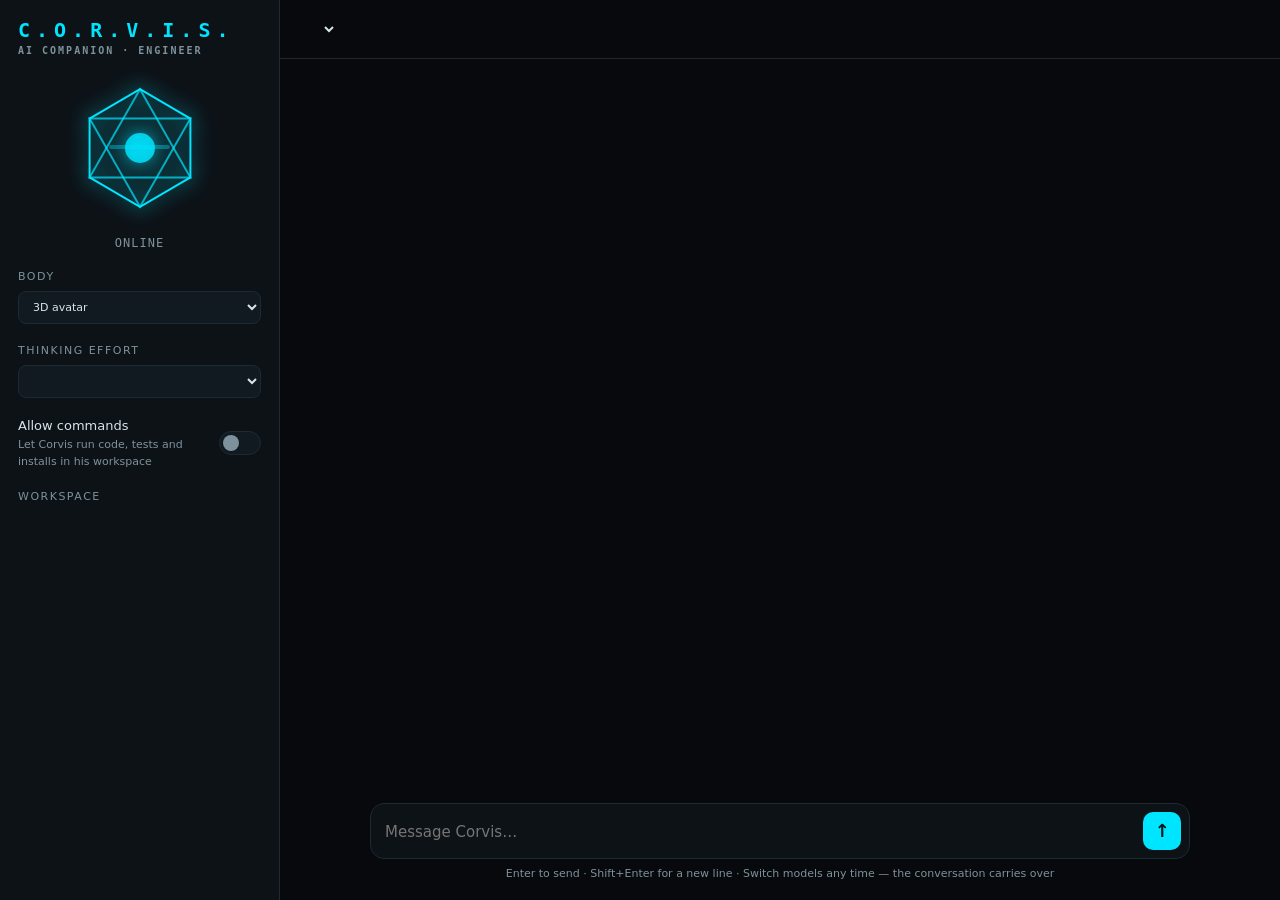
==== corvis/web/index.html @ 8d9aed53 "Make Corvis a coding engineer with switchable models and a web app - Workshop: read/write/edit files" ====
<!doctype html>
<html lang="en">
<head>
<meta charset="utf-8">
<meta name="viewport" content="width=device-width, initial-scale=1">
<title>Corvis</title>
<style>
:root {
  --bg: #07090c; --panel: #0d1217; --panel2: #121a21; --line: #1c2a34;
  --text: #d6e4ea; --dim: #7d929c; --cyan: #00e5ff; --cyan-dim: #00e5ff33; --gold: #c9a227; --red: #ff6b6b;
}
* { box-sizing: border-box; }
html, body { height: 100%; margin: 0; }
body { background: var(--bg); color: var(--text); font: 15px/1.55 system-ui, -apple-system, "Segoe UI", sans-serif; display: flex; }

/* Sidebar */
aside { width: 280px; flex-shrink: 0; background: var(--panel); border-right: 1px solid var(--line); padding: 20px 18px; display: flex; flex-direction: column; gap: 18px; overflow-y: auto; }
.brand { font: 600 20px/1 ui-monospace, Menlo, monospace; letter-spacing: 6px; color: var(--cyan); }
.brand small { display: block; margin-top: 6px; font-size: 10px; letter-spacing: 2px; color: var(--dim); }
.core { width: 140px; height: 140px; margin: 4px auto 0; position: relative; }
.core svg { width: 100%; height: 100%; animation: spin 10s linear infinite; filter: drop-shadow(0 0 10px var(--cyan)); }
.core.thinking svg { animation-duration: 1.6s; }
.core .visor { position: absolute; left: 28%; right: 28%; top: 48%; height: 4px; border-radius: 4px; background: var(--cyan); opacity: .35; transition: opacity .3s; }
.core.thinking .visor { opacity: 1; animation: pulse .8s ease-in-out infinite; }
@keyframes spin { to { transform: rotate(360deg); } }
@keyframes pulse { 50% { opacity: .3; } }
.status { text-align: center; font: 12px ui-monospace, Menlo, monospace; color: var(--dim); letter-spacing: 1px; }
label.field { display: flex; flex-direction: column; gap: 6px; font-size: 11px; letter-spacing: 1.5px; color: var(--dim); text-transform: uppercase; }
select, textarea, button { font: inherit; color: var(--text); }
select { background: var(--panel2); border: 1px solid var(--line); border-radius: 8px; padding: 8px 10px; text-transform: none; letter-spacing: 0; }
.toggle { display: flex; align-items: center; justify-content: space-between; gap: 10px; font-size: 13px; color: var(--text); }
.toggle small { display: block; color: var(--dim); font-size: 11px; }
.switch { position: relative; width: 42px; height: 24px; flex-shrink: 0; }
.switch input { opacity: 0; width: 0; height: 0; }
.switch span { position: absolute; inset: 0; background: var(--panel2); border: 1px solid var(--line); border-radius: 24px; cursor: pointer; transition: .2s; }
.switch span::before { content: ""; position: absolute; width: 16px; height: 16px; left: 3px; top: 3px; background: var(--dim); border-radius: 50%; transition: .2s; }
.switch input:checked + span { background: var(--cyan-dim); border-color: var(--cyan); }
.switch input:checked + span::before { transform: translateX(18px); background: var(--cyan); }
.ws { font: 11px ui-monospace, Menlo, monospace; color: var(--dim); word-break: break-all; text-transform: none; letter-spacing: 0; }

/* Main */
main { flex: 1; display: flex; flex-direction: column; min-width: 0; }
header { display: flex; align-items: center; gap: 12px; padding: 12px 20px; border-bottom: 1px solid var(--line); }
#model { font-weight: 600; font-size: 15px; border-color: transparent; background: transparent; padding: 6px 8px; cursor: pointer; }
#model:hover, #model:focus { background: var(--panel2); border-color: var(--line); }
#modelDesc { color: var(--dim); font-size: 13px; overflow: hidden; text-overflow: ellipsis; white-space: nowrap; }
#menu { display: none; background: none; border: 0; color: var(--text); font-size: 22px; cursor: pointer; }

#log { flex: 1; overflow-y: auto; padding: 24px 20px; }
.inner { max-width: 820px; margin: 0 auto; display: flex; flex-direction: column; gap: 18px; }
.msg { display: flex; gap: 12px; }
.msg .who { width: 30px; height: 30px; flex-shrink: 0; border-radius: 8px; display: grid; place-items: center; font: 600 12px ui-monospace, monospace; }
.msg.user .who { background: var(--panel2); color: var(--dim); }
.msg.corvis .who { background: var(--cyan-dim); color: var(--cyan); }
.msg .body { min-width: 0; flex: 1; }
.msg.user .body { background: var(--panel2); padding: 10px 14px; border-radius: 12px; white-space: pre-wrap; }
.msg .meta { font-size: 11px; color: var(--dim); margin-bottom: 4px; }
.msg.error .body { color: var(--red); }
.events { font: 12px ui-monospace, Menlo, monospace; color: var(--dim); border-left: 2px solid var(--cyan-dim); padding: 2px 0 2px 10px; margin-bottom: 8px; }
.events div::before { content: "▸ "; color: var(--cyan); }
.body p { margin: 0 0 10px; }
.body h1, .body h2, .body h3 { font-size: 16px; margin: 14px 0 6px; }
.body code { font: 13px ui-monospace, Menlo, monospace; background: var(--panel2); padding: 1px 5px; border-radius: 4px; }
.codeblock { position: relative; margin: 8px 0 12px; }
.codeblock pre { background: #050709; border: 1px solid var(--line); border-radius: 10px; padding: 14px; overflow-x: auto; margin: 0; }
.codeblock pre code { background: none; padding: 0; }
.codeblock .lang { position: absolute; top: 6px; right: 60px; font-size: 11px; color: var(--dim); }
.codeblock button { position: absolute; top: 4px; right: 6px; background: var(--panel2); border: 1px solid var(--line); border-radius: 6px; font-size: 11px; padding: 2px 8px; cursor: pointer; }
.welcome { text-align: center; color: var(--dim); margin-top: 12vh; }
.welcome h2 { color: var(--text); font-weight: 500; }
.chips { display: flex; flex-wrap: wrap; gap: 8px; justify-content: center; margin-top: 18px; }
.chips button { background: var(--panel); border: 1px solid var(--line); border-radius: 18px; padding: 8px 14px; cursor: pointer; font-size: 13px; }
.chips button:hover { border-color: var(--cyan); }

form { padding: 12px 20px 18px; }
.composer { max-width: 820px; margin: 0 auto; display: flex; gap: 10px; align-items: flex-end; background: var(--panel); border: 1px solid var(--line); border-radius: 14px; padding: 8px 8px 8px 14px; }
.composer:focus-within { border-color: var(--cyan); }
textarea { flex: 1; background: none; border: 0; outline: none; resize: none; max-height: 220px; padding: 6px 0; }
#send { background: var(--cyan); color: #00151a; border: 0; border-radius: 10px; width: 38px; height: 38px; font-size: 18px; font-weight: 700; cursor: pointer; }
#send:disabled { opacity: .4; cursor: default; }
.hint { max-width: 820px; margin: 6px auto 0; font-size: 11px; color: var(--dim); text-align: center; }

@media (max-width: 760px) {
  aside { position: fixed; inset: 0 auto 0 0; z-index: 10; transform: translateX(-100%); transition: transform .2s; }
  aside.open { transform: none; box-shadow: 0 0 40px #000; }
  #menu { display: block; }
  header, #log, form { padding-left: 16px; padding-right: 16px; }
}
</style>
</head>
<body>
<aside id="side">
  <div class="brand">C.O.R.V.I.S.<small>AI COMPANION · ENGINEER</small></div>
  <div class="core" id="core">
    <svg viewBox="-50 -50 100 100" fill="none" stroke="#00e5ff" stroke-width="1.4">
      <polygon points="0,-42 36,-21 36,21 0,42 -36,21 -36,-21"/>
      <polygon points="0,-42 36,21 -36,21" opacity=".7"/>
      <polygon points="0,42 -36,-21 36,-21" opacity=".7"/>
      <circle r="10" fill="#00e5ff" opacity=".85"/>
    </svg>
    <div class="visor"></div>
  </div>
  <div class="status" id="status">ONLINE</div>
  <label class="field">Body
    <select id="bodySel">
      <option value="avatar">3D avatar</option>
      <option value="console">Voice only</option>
      <option value="robot">Robot (simulated)</option>
    </select>
  </label>
  <label class="field">Thinking effort
    <select id="effort"></select>
  </label>
  <div class="toggle">
    <div>Allow commands<small>Let Corvis run code, tests and installs in his workspace</small></div>
    <label class="switch"><input type="checkbox" id="allow"><span></span></label>
  </div>
  <label class="field">Workspace<div class="ws" id="ws"></div></label>
</aside>

<main>
  <header>
    <button id="menu" aria-label="Menu">☰</button>
    <select id="model" aria-label="Model"></select>
    <span id="modelDesc"></span>
  </header>
  <div id="log"><div class="inner" id="inner"></div></div>
  <form id="form">
    <div class="composer">
      <textarea id="input" rows="1" placeholder="Message Corvis…"></textarea>
      <button id="send" type="submit" aria-label="Send">↑</button>
    </div>
    <div class="hint">Enter to send · Shift+Enter for a new line · Switch models any time — the conversation carries over</div>
  </form>
</main>

<script>
const $ = (id) => document.getElementById(id);
let state = null, busy = false;

async function api(path, body) {
  const res = await fetch(path, body ? { method: "POST", headers: { "Content-Type": "application/json" }, body: JSON.stringify(body) } : {});
  return res.json();
}

function esc(s) { return s.replace(/[&<>"]/g, (c) => ({ "&": "&amp;", "<": "&lt;", ">": "&gt;", '"': "&quot;" }[c])); }

function inline(s) {
  return esc(s).replace(/`([^`]+)`/g, "<code>$1</code>").replace(/\*\*([^*]+)\*\*/g, "<strong>$1</strong>");
}

function render(md) {
  const out = [];
  const parts = md.split(/```/);
  parts.forEach((part, i) => {
    if (i % 2 === 1) {
      const nl = part.indexOf("\n");
      const lang = nl > -1 ? part.slice(0, nl).trim() : "";
      const code = nl > -1 ? part.slice(nl + 1) : part;
      out.push(`<div class="codeblock"><span class="lang">${esc(lang)}</span><button type="button" onclick="copyCode(this)">Copy</button><pre><code>${esc(code.replace(/\n$/, ""))}</code></pre></div>`);
      return;
    }
    part.split(/\n{2,}/).forEach((para) => {
      if (!para.trim()) return;
      const h = para.match(/^(#{1,3})\s+(.*)$/);
      if (h) out.push(`<h3>${inline(h[2])}</h3>`);
      else out.push(`<p>${para.split("\n").map(inline).join("<br>")}</p>`);
    });
  });
  return out.join("");
}

window.copyCode = (btn) => {
  navigator.clipboard.writeText(btn.parentElement.querySelector("code").textContent);
  btn.textContent = "Copied"; setTimeout(() => (btn.textContent = "Copy"), 1200);
};

function add(role, text, { events = [], meta = "" } = {}) {
  $("inner").querySelector(".welcome")?.remove();
  const el = document.createElement("div");
  el.className = `msg ${role}`;
  const who = role === "user" ? "YOU" : "C";
  let html = meta ? `<div class="meta">${esc(meta)}</div>` : "";
  if (events.length) html += `<div class="events">${events.map((e) => `<div>${esc(e)}</div>`).join("")}</div>`;
  html += role === "user" ? esc(text) : render(text);
  el.innerHTML = `<div class="who">${who}</div><div class="body">${html}</div>`;
  $("inner").appendChild(el);
  $("log").scrollTop = $("log").scrollHeight;
  return el;
}

function welcome() {
  $("inner").innerHTML = `<div class="welcome"><h2>Good to see you. What are we building?</h2>
    <div>Corvis can plan, write, run and debug code in his workspace — in any language.</div>
    <div class="chips">
      <button type="button">Build me a to-do web app with a login</button>
      <button type="button">Make a 2D platformer in Python</button>
      <button type="button">Write an Arduino sketch for a line-following robot</button>
      <button type="button">Build yourself in 3D</button>
    </div></div>`;
  $("inner").querySelectorAll(".chips button").forEach((b) => b.onclick = () => { $("input").value = b.textContent; send(); });
}

function applyState(s) {
  state = s;
  $("model").innerHTML = "";
  for (const provider of ["anthropic", "openai"]) {
    const group = document.createElement("optgroup");
    group.label = provider === "anthropic" ? "Claude" : "ChatGPT";
    s.models.filter((m) => m.provider === provider).forEach((m) => group.appendChild(new Option(m.label, m.id)));
    if (group.children.length) $("model").appendChild(group);
  }
  $("model").value = s.model;
  $("modelDesc").textContent = s.models.find((m) => m.id === s.model)?.description || "";
  $("effort").innerHTML = s.efforts.map((e) => `<option>${e}</option>`).join("");
  $("effort").value = s.effort;
  $("bodySel").value = s.body;
  $("allow").checked = s.allow_commands;
  $("ws").textContent = s.workspace;
}

async function settings(change) { applyState(await api("/api/settings", change)); }

$("model").onchange = (e) => settings({ model: e.target.value });
$("effort").onchange = (e) => settings({ effort: e.target.value });
$("bodySel").onchange = (e) => settings({ body: e.target.value });
$("allow").onchange = (e) => settings({ allow_commands: e.target.checked });
$("menu").onclick = () => $("side").classList.toggle("open");

function setBusy(on) {
  busy = on;
  $("send").disabled = on;
  $("core").classList.toggle("thinking", on);
  $("status").textContent = on ? "THINKING…" : "ONLINE";
}

async function send() {
  const text = $("input").value.trim();
  if (!text || busy) return;
  $("input").value = ""; $("input").style.height = "auto";
  add("user", text);
  setBusy(true);
  try {
    const r = await api("/api/chat", { message: text });
    if (r.error) add("error corvis", r.error, { events: r.events });
    else add("corvis", r.reply, { events: r.events, meta: r.model });
  } catch (e) {
    add("error corvis", "Lost connection to the Corvis server.");
  }
  setBusy(false);
}

$("form").onsubmit = (e) => { e.preventDefault(); send(); };
$("input").addEventListener("keydown", (e) => { if (e.key === "Enter" && !e.shiftKey) { e.preventDefault(); send(); } });
$("input").addEventListener("input", (e) => { e.target.style.height = "auto"; e.target.style.height = e.target.scrollHeight + "px"; });

(async () => {
  const s = await api("/api/state");
  applyState(s);
  if (!s.transcript.length) welcome();
  else s.transcript.forEach((t) => add(t.role === "user" ? "user" : "corvis", t.text));
})();
</script>
</body>
</html>
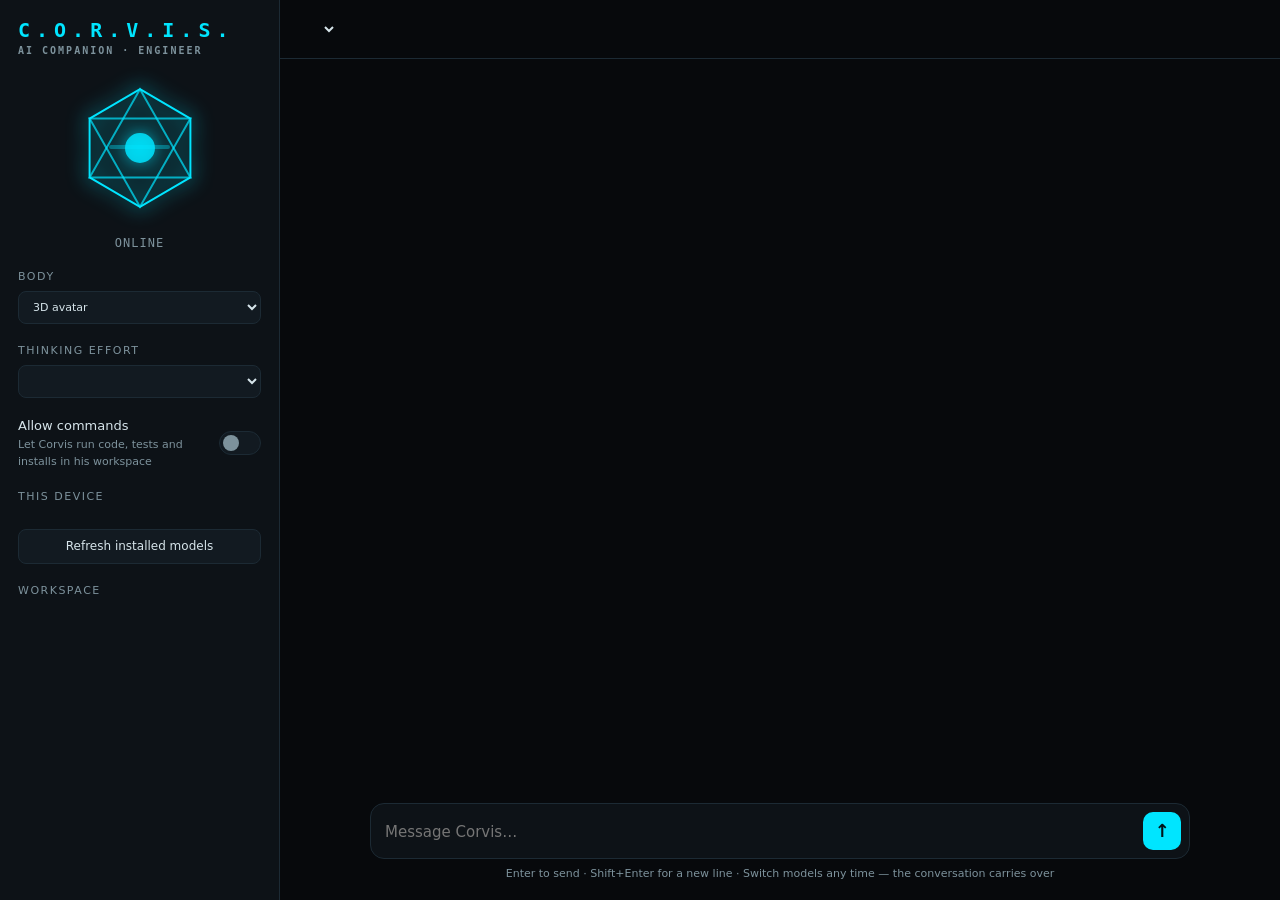
==== commit 4bedb567: "Run Corvis on the user's own device by default - Detect device RAM/CPU/GPU and recommend a local mod" ====
--- a/corvis/web/index.html
+++ b/corvis/web/index.html
@@ -36,7 +36,9 @@
 .switch span::before { content: ""; position: absolute; width: 16px; height: 16px; left: 3px; top: 3px; background: var(--dim); border-radius: 50%; transition: .2s; }
 .switch input:checked + span { background: var(--cyan-dim); border-color: var(--cyan); }
 .switch input:checked + span::before { transform: translateX(18px); background: var(--cyan); }
-.ws { font: 11px ui-monospace, Menlo, monospace; color: var(--dim); word-break: break-all; text-transform: none; letter-spacing: 0; }
+.refresh { background: var(--panel2); border: 1px solid var(--line); border-radius: 8px; padding: 7px; font-size: 12px; cursor: pointer; }
+.refresh:hover { border-color: var(--cyan); }
+.ws { font: 11px ui-monospace, Menlo, monospace; color: var(--dim); word-break: break-all; white-space: pre-line; text-transform: none; letter-spacing: 0; }
 
 /* Main */
 main { flex: 1; display: flex; flex-direction: column; min-width: 0; }
@@ -115,6 +117,8 @@
     <div>Allow commands<small>Let Corvis run code, tests and installs in his workspace</small></div>
     <label class="switch"><input type="checkbox" id="allow"><span></span></label>
   </div>
+  <label class="field">This device<div class="ws" id="device"></div></label>
+  <button type="button" class="refresh" id="refresh">Refresh installed models</button>
   <label class="field">Workspace<div class="ws" id="ws"></div></label>
 </aside>
 
@@ -204,10 +208,10 @@
 function applyState(s) {
   state = s;
   $("model").innerHTML = "";
-  for (const provider of ["anthropic", "openai"]) {
+  for (const name of ["This device", "Cloud"]) {
     const group = document.createElement("optgroup");
-    group.label = provider === "anthropic" ? "Claude" : "ChatGPT";
-    s.models.filter((m) => m.provider === provider).forEach((m) => group.appendChild(new Option(m.label, m.id)));
+    group.label = name === "Cloud" ? "Cloud (needs API key)" : name;
+    s.models.filter((m) => m.group === name).forEach((m) => group.appendChild(new Option(m.label, m.id)));
     if (group.children.length) $("model").appendChild(group);
   }
   $("model").value = s.model;
@@ -217,6 +221,10 @@
   $("bodySel").value = s.body;
   $("allow").checked = s.allow_commands;
   $("ws").textContent = s.workspace;
+  const local = s.models.some((m) => m.group === "This device");
+  $("device").textContent = `${s.device.summary}\n` + (local
+    ? `Best fit: ${s.device.recommended_model}`
+    : `No local models yet. Install Ollama, then: ollama pull ${s.device.recommended_model}`);
 }
 
 async function settings(change) { applyState(await api("/api/settings", change)); }
@@ -225,6 +233,7 @@
 $("effort").onchange = (e) => settings({ effort: e.target.value });
 $("bodySel").onchange = (e) => settings({ body: e.target.value });
 $("allow").onchange = (e) => settings({ allow_commands: e.target.checked });
+$("refresh").onclick = () => settings({ refresh_models: true });
 $("menu").onclick = () => $("side").classList.toggle("open");
 
 function setBusy(on) {
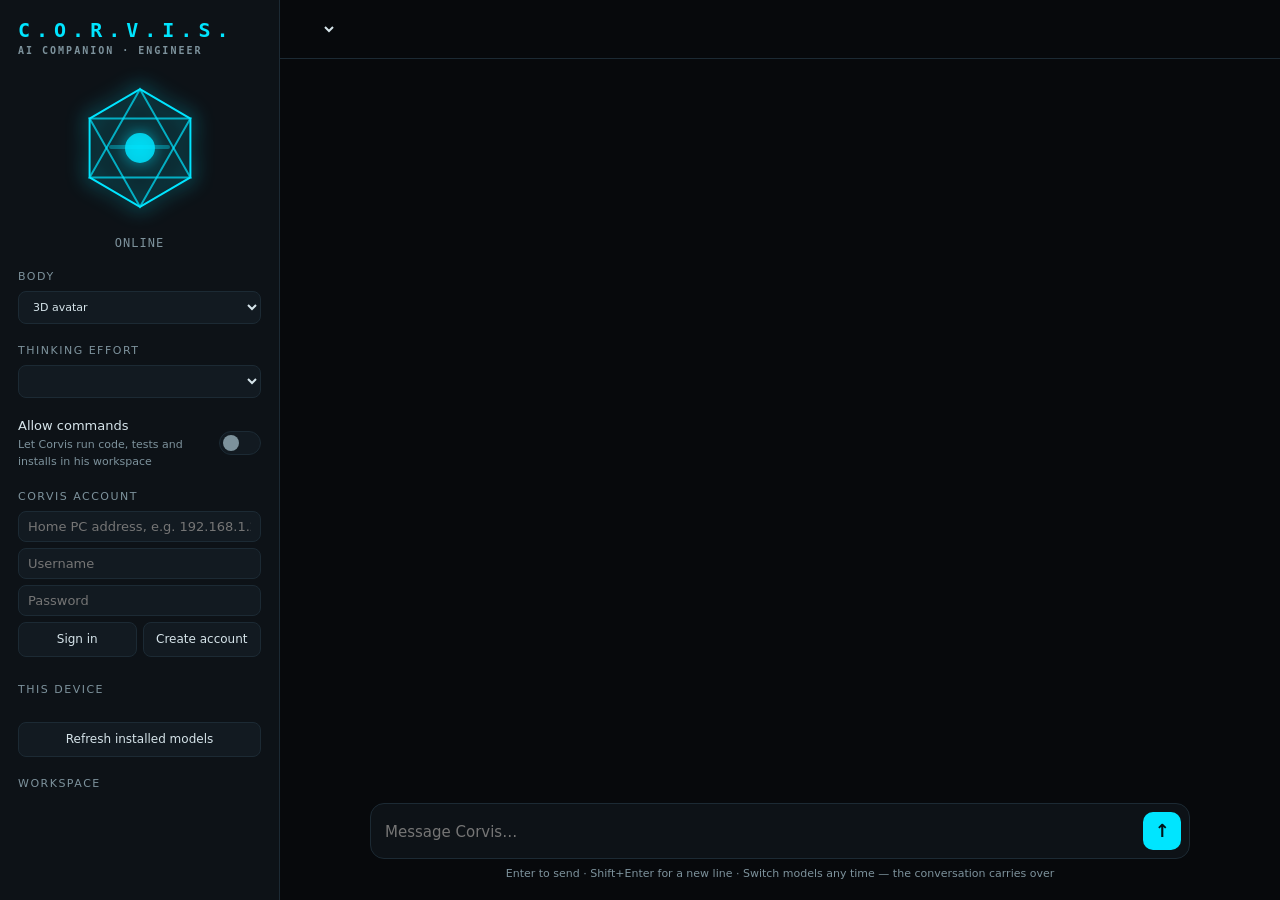
==== commit 97966652: "Add Corvis accounts: home PC brain, offline fallback, cross-device sync - Corvis Hub (python -m corv" ====
--- a/corvis/web/index.html
+++ b/corvis/web/index.html
@@ -36,6 +36,14 @@
 .switch span::before { content: ""; position: absolute; width: 16px; height: 16px; left: 3px; top: 3px; background: var(--dim); border-radius: 50%; transition: .2s; }
 .switch input:checked + span { background: var(--cyan-dim); border-color: var(--cyan); }
 .switch input:checked + span::before { transform: translateX(18px); background: var(--cyan); }
+.acct { display: flex; flex-direction: column; gap: 6px; font-size: 11px; letter-spacing: 1.5px; color: var(--dim); text-transform: uppercase; }
+.acct #acctOut, .acct #acctIn { display: flex; flex-direction: column; gap: 6px; }
+.acct [hidden] { display: none !important; }
+.acct input { font: 13px system-ui, sans-serif; color: var(--text); background: var(--panel2); border: 1px solid var(--line); border-radius: 8px; padding: 7px 9px; text-transform: none; letter-spacing: 0; }
+.acct input:focus { outline: none; border-color: var(--cyan); }
+.row2 { display: flex; gap: 6px; } .row2 button { flex: 1; text-transform: none; letter-spacing: 0; }
+.ws.err { color: var(--red); }
+.online { color: #3ddc97; } .offline { color: var(--gold); }
 .refresh { background: var(--panel2); border: 1px solid var(--line); border-radius: 8px; padding: 7px; font-size: 12px; cursor: pointer; }
 .refresh:hover { border-color: var(--cyan); }
 .ws { font: 11px ui-monospace, Menlo, monospace; color: var(--dim); word-break: break-all; white-space: pre-line; text-transform: none; letter-spacing: 0; }
@@ -117,6 +125,21 @@
     <div>Allow commands<small>Let Corvis run code, tests and installs in his workspace</small></div>
     <label class="switch"><input type="checkbox" id="allow"><span></span></label>
   </div>
+  <div class="field acct">Corvis account
+    <div id="acctOut">
+      <input id="hubUrl" placeholder="Home PC address, e.g. 192.168.1.20:8810" autocomplete="url">
+      <input id="user" placeholder="Username" autocomplete="username">
+      <input id="pass" type="password" placeholder="Password" autocomplete="current-password">
+      <div class="row2"><button type="button" class="refresh" id="signIn">Sign in</button>
+        <button type="button" class="refresh" id="register">Create account</button></div>
+    </div>
+    <div id="acctIn" hidden>
+      <div class="ws" id="acctStatus"></div>
+      <div class="row2"><button type="button" class="refresh" id="syncNow">Sync now</button>
+        <button type="button" class="refresh" id="signOut">Sign out</button></div>
+    </div>
+    <div class="ws err" id="acctErr"></div>
+  </div>
   <label class="field">This device<div class="ws" id="device"></div></label>
   <button type="button" class="refresh" id="refresh">Refresh installed models</button>
   <label class="field">Workspace<div class="ws" id="ws"></div></label>
@@ -208,14 +231,23 @@
 function applyState(s) {
   state = s;
   $("model").innerHTML = "";
-  for (const name of ["This device", "Cloud"]) {
+  for (const name of ["Auto", "Home PC", "This device", "Cloud"]) {
     const group = document.createElement("optgroup");
     group.label = name === "Cloud" ? "Cloud (needs API key)" : name;
     s.models.filter((m) => m.group === name).forEach((m) => group.appendChild(new Option(m.label, m.id)));
     if (group.children.length) $("model").appendChild(group);
   }
   $("model").value = s.model;
-  $("modelDesc").textContent = s.models.find((m) => m.id === s.model)?.description || "";
+  const picked = s.models.find((m) => m.id === s.model);
+  $("modelDesc").textContent = s.model === "auto" && s.active_model
+    ? `Now thinking on ${s.active_model}` : picked?.description || "";
+  const a = s.account;
+  $("acctOut").hidden = a.signed_in; $("acctIn").hidden = !a.signed_in;
+  if (a.signed_in) {
+    const ago = a.last_sync ? `synced ${Math.max(0, Math.round(Date.now() / 1000 - a.last_sync))}s ago` : "not synced yet";
+    $("acctStatus").innerHTML = `${esc(a.username)} · <span class="${a.hub_online ? "online" : "offline"}">home PC ${a.hub_online ? "online" : "offline"}</span>\n${ago}`;
+  }
+  $("acctErr").textContent = s.error || "";
   $("effort").innerHTML = s.efforts.map((e) => `<option>${e}</option>`).join("");
   $("effort").value = s.effort;
   $("bodySel").value = s.body;
@@ -233,6 +265,15 @@
 $("effort").onchange = (e) => settings({ effort: e.target.value });
 $("bodySel").onchange = (e) => settings({ body: e.target.value });
 $("allow").onchange = (e) => settings({ allow_commands: e.target.checked });
+async function auth(action) {
+  const r = await api("/api/auth", { action, hub_url: $("hubUrl").value, username: $("user").value, password: $("pass").value });
+  if (!r.error) $("pass").value = "";
+  applyState(r);
+}
+$("signIn").onclick = () => auth("login");
+$("register").onclick = () => auth("register");
+$("signOut").onclick = () => auth("logout");
+$("syncNow").onclick = () => settings({ sync: true });
 $("refresh").onclick = () => settings({ refresh_models: true });
 $("menu").onclick = () => $("side").classList.toggle("open");
 
@@ -253,6 +294,7 @@
     const r = await api("/api/chat", { message: text });
     if (r.error) add("error corvis", r.error, { events: r.events });
     else add("corvis", r.reply, { events: r.events, meta: r.model });
+    applyState(await api("/api/state"));
   } catch (e) {
     add("error corvis", "Lost connection to the Corvis server.");
   }
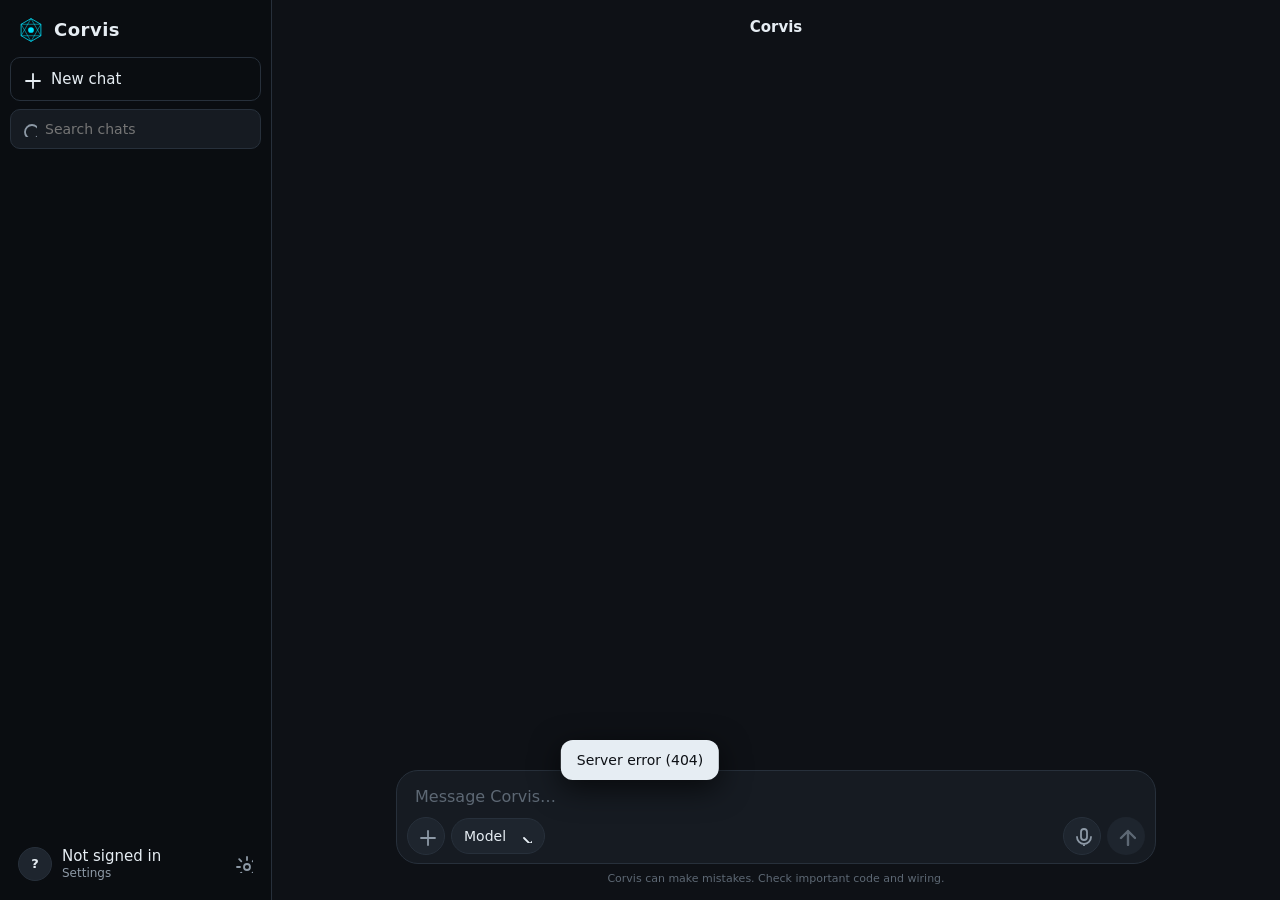
==== commit 0ef6b864: "Rebuild the web app like the Claude app: chat history, attachments, mic, model picker - Sidebar with" ====
--- a/corvis/web/index.html
+++ b/corvis/web/index.html
@@ -2,314 +2,695 @@
 <html lang="en">
 <head>
 <meta charset="utf-8">
-<meta name="viewport" content="width=device-width, initial-scale=1">
+<meta name="viewport" content="width=device-width, initial-scale=1, viewport-fit=cover">
+<meta name="theme-color" content="#0b0e13">
 <title>Corvis</title>
 <style>
 :root {
-  --bg: #07090c; --panel: #0d1217; --panel2: #121a21; --line: #1c2a34;
-  --text: #d6e4ea; --dim: #7d929c; --cyan: #00e5ff; --cyan-dim: #00e5ff33; --gold: #c9a227; --red: #ff6b6b;
+  --bg: #0e1116; --side: #0a0d11; --panel: #161b22; --panel2: #1e252e; --hover: #232b35; --line: #27303b;
+  --text: #e6edf3; --dim: #8d99a6; --faint: #5d6874; --accent: #00e5ff; --accent-ink: #00161b;
+  --ok: #3ddc97; --warn: #e3b341; --bad: #ff6b6b;
+  --safe-b: env(safe-area-inset-bottom, 0px); --safe-t: env(safe-area-inset-top, 0px);
 }
 * { box-sizing: border-box; }
 html, body { height: 100%; margin: 0; }
-body { background: var(--bg); color: var(--text); font: 15px/1.55 system-ui, -apple-system, "Segoe UI", sans-serif; display: flex; }
-
-/* Sidebar */
-aside { width: 280px; flex-shrink: 0; background: var(--panel); border-right: 1px solid var(--line); padding: 20px 18px; display: flex; flex-direction: column; gap: 18px; overflow-y: auto; }
-.brand { font: 600 20px/1 ui-monospace, Menlo, monospace; letter-spacing: 6px; color: var(--cyan); }
-.brand small { display: block; margin-top: 6px; font-size: 10px; letter-spacing: 2px; color: var(--dim); }
-.core { width: 140px; height: 140px; margin: 4px auto 0; position: relative; }
-.core svg { width: 100%; height: 100%; animation: spin 10s linear infinite; filter: drop-shadow(0 0 10px var(--cyan)); }
-.core.thinking svg { animation-duration: 1.6s; }
-.core .visor { position: absolute; left: 28%; right: 28%; top: 48%; height: 4px; border-radius: 4px; background: var(--cyan); opacity: .35; transition: opacity .3s; }
-.core.thinking .visor { opacity: 1; animation: pulse .8s ease-in-out infinite; }
+body { background: var(--bg); color: var(--text); font: 15px/1.6 system-ui, -apple-system, "Segoe UI", Roboto, sans-serif;
+       display: flex; overflow: hidden; -webkit-font-smoothing: antialiased; }
+button, input, textarea, select { font: inherit; color: inherit; }
+button { cursor: pointer; background: none; border: 0; padding: 0; }
+svg.i { width: 20px; height: 20px; stroke: currentColor; fill: none; stroke-width: 1.8; stroke-linecap: round; stroke-linejoin: round; flex-shrink: 0; }
+.iconbtn { width: 38px; height: 38px; border-radius: 50%; display: grid; place-items: center; color: var(--dim); }
+.iconbtn:hover { background: var(--hover); color: var(--text); }
+[hidden] { display: none !important; }
+
+/* ---------- Sidebar ---------- */
+#side { width: 272px; flex-shrink: 0; background: var(--side); border-right: 1px solid var(--line);
+        display: flex; flex-direction: column; padding: calc(10px + var(--safe-t)) 10px calc(10px + var(--safe-b)); z-index: 30; }
+.brand { display: flex; align-items: center; gap: 10px; padding: 6px 8px 12px; }
+.brand .logo { width: 26px; height: 26px; }
+.brand b { font-size: 18px; letter-spacing: .5px; flex: 1; }
+.side-btn { display: flex; align-items: center; gap: 10px; width: 100%; padding: 9px 10px; border-radius: 10px; color: var(--text); }
+.side-btn:hover { background: var(--hover); }
+.side-btn.primary { border: 1px solid var(--line); margin-bottom: 8px; }
+.search { display: flex; align-items: center; gap: 8px; background: var(--panel); border: 1px solid var(--line); border-radius: 10px; padding: 0 10px; margin-bottom: 6px; color: var(--dim); }
+.search input { flex: 1; background: none; border: 0; outline: none; padding: 8px 0; font-size: 14px; color: var(--text); }
+.convs { flex: 1; overflow-y: auto; margin: 4px -4px; padding: 0 4px; }
+.convs h4 { margin: 14px 10px 4px; font-size: 12px; font-weight: 600; color: var(--faint); }
+.conv { display: flex; align-items: center; border-radius: 10px; position: relative; }
+.conv:hover { background: var(--hover); }
+.conv.on { background: var(--panel2); }
+.conv > button.t { flex: 1; min-width: 0; text-align: left; padding: 8px 10px; font-size: 14px; white-space: nowrap; overflow: hidden; text-overflow: ellipsis; color: var(--text); }
+.conv .more { opacity: 0; width: 30px; height: 30px; margin-right: 2px; }
+.conv:hover .more, .conv.on .more { opacity: 1; }
+.empty-list { color: var(--faint); font-size: 13px; padding: 8px 10px; }
+.me { display: flex; align-items: center; gap: 10px; padding: 8px; border-radius: 12px; margin-top: 6px; text-align: left; width: 100%; }
+.me:hover { background: var(--hover); }
+.avatar { width: 34px; height: 34px; border-radius: 50%; background: var(--panel2); border: 1px solid var(--line); display: grid; place-items: center; font-weight: 600; font-size: 13px; flex-shrink: 0; }
+.me .who { flex: 1; min-width: 0; line-height: 1.3; }
+.me .who small { display: block; color: var(--dim); font-size: 12px; white-space: nowrap; overflow: hidden; text-overflow: ellipsis; }
+.dot { display: inline-block; width: 7px; height: 7px; border-radius: 50%; margin-right: 5px; background: var(--faint); vertical-align: 1px; }
+.dot.ok { background: var(--ok); } .dot.warn { background: var(--warn); }
+#scrim { display: none; }
+
+/* ---------- Main ---------- */
+main { flex: 1; display: flex; flex-direction: column; min-width: 0; position: relative; }
+.topbar { display: flex; align-items: center; gap: 6px; padding: calc(8px + var(--safe-t)) 12px 8px; min-height: 54px; }
+.topbar .title { flex: 1; text-align: center; font-weight: 600; font-size: 15px; white-space: nowrap; overflow: hidden; text-overflow: ellipsis; padding: 0 8px; }
+.mobile-only { display: none; }
+#log { flex: 1; overflow-y: auto; padding: 8px 16px 24px; }
+.thread { max-width: 760px; margin: 0 auto; display: flex; flex-direction: column; gap: 22px; }
+.msg.user { align-self: flex-end; max-width: 85%; display: flex; flex-direction: column; align-items: flex-end; gap: 6px; }
+.msg.user .bubble { background: var(--panel2); padding: 10px 16px; border-radius: 18px; white-space: pre-wrap; word-wrap: break-word; }
+.msg.bot { display: flex; gap: 12px; }
+.msg.bot .mark { width: 28px; height: 28px; flex-shrink: 0; margin-top: 2px; }
+.msg.bot .content { flex: 1; min-width: 0; }
+.msg.bot .meta { font-size: 12px; color: var(--faint); margin-bottom: 2px; }
+.msg.err .md { color: var(--bad); }
+.att-row { display: flex; flex-wrap: wrap; gap: 6px; justify-content: flex-end; }
+.att-row img { width: 120px; height: 120px; object-fit: cover; border-radius: 12px; border: 1px solid var(--line); }
+.chip { display: inline-flex; align-items: center; gap: 6px; background: var(--panel); border: 1px solid var(--line); border-radius: 10px; padding: 6px 10px; font-size: 13px; color: var(--dim); max-width: 240px; }
+.chip span { white-space: nowrap; overflow: hidden; text-overflow: ellipsis; }
+details.events { font-size: 13px; color: var(--dim); margin: 2px 0 8px; }
+details.events summary { cursor: pointer; list-style: none; display: inline-flex; align-items: center; gap: 6px; }
+details.events summary::-webkit-details-marker { display: none; }
+details.events ol { margin: 6px 0 0; padding-left: 20px; font: 12px/1.6 ui-monospace, Menlo, monospace; word-break: break-all; }
+.md p { margin: 0 0 12px; } .md p:last-child { margin-bottom: 0; }
+.md h3 { font-size: 16px; margin: 18px 0 8px; }
+.md ul, .md ol { margin: 0 0 12px; padding-left: 22px; }
+.md li { margin: 3px 0; }
+.md a { color: var(--accent); }
+.md blockquote { margin: 0 0 12px; padding-left: 12px; border-left: 3px solid var(--line); color: var(--dim); }
+.md code { font: 13px ui-monospace, Menlo, monospace; background: var(--panel2); padding: 1px 5px; border-radius: 5px; }
+.code { margin: 8px 0 14px; border: 1px solid var(--line); border-radius: 12px; overflow: hidden; background: #090c10; }
+.code .bar { display: flex; justify-content: space-between; align-items: center; padding: 6px 12px; font-size: 12px; color: var(--dim); background: var(--panel); }
+.code .bar button { display: flex; gap: 5px; align-items: center; font-size: 12px; color: var(--dim); }
+.code .bar button:hover { color: var(--text); }
+.code .bar svg.i { width: 14px; height: 14px; }
+.code pre { margin: 0; padding: 14px; overflow-x: auto; }
+.code pre code { background: none; padding: 0; font-size: 13px; line-height: 1.55; }
+.actions { display: flex; gap: 2px; margin-top: 6px; }
+.actions .iconbtn { width: 30px; height: 30px; }
+.actions svg.i { width: 16px; height: 16px; }
+.typing { display: inline-flex; gap: 4px; padding: 8px 0; }
+.typing i { width: 7px; height: 7px; border-radius: 50%; background: var(--accent); opacity: .3; animation: blink 1.2s infinite; }
+.typing i:nth-child(2) { animation-delay: .2s; } .typing i:nth-child(3) { animation-delay: .4s; }
+@keyframes blink { 40% { opacity: 1; } }
+
+/* Welcome */
+.welcome { max-width: 640px; margin: 10vh auto 0; text-align: center; }
+.welcome .core { width: 92px; height: 92px; margin: 0 auto 18px; display: block; }
+.welcome h1 { font-size: 28px; font-weight: 500; margin: 0 0 6px; }
+.welcome p { color: var(--dim); margin: 0; }
+.chips { display: flex; flex-wrap: wrap; gap: 8px; justify-content: center; margin-top: 24px; }
+.chips button { background: var(--panel); border: 1px solid var(--line); border-radius: 999px; padding: 8px 14px; font-size: 14px; color: var(--text); }
+.chips button:hover { border-color: var(--accent); }
+.spin { animation: spin 12s linear infinite; transform-origin: center; transform-box: fill-box; }
+.busy .spin { animation-duration: 1.5s; }
 @keyframes spin { to { transform: rotate(360deg); } }
-@keyframes pulse { 50% { opacity: .3; } }
-.status { text-align: center; font: 12px ui-monospace, Menlo, monospace; color: var(--dim); letter-spacing: 1px; }
-label.field { display: flex; flex-direction: column; gap: 6px; font-size: 11px; letter-spacing: 1.5px; color: var(--dim); text-transform: uppercase; }
-select, textarea, button { font: inherit; color: var(--text); }
-select { background: var(--panel2); border: 1px solid var(--line); border-radius: 8px; padding: 8px 10px; text-transform: none; letter-spacing: 0; }
-.toggle { display: flex; align-items: center; justify-content: space-between; gap: 10px; font-size: 13px; color: var(--text); }
-.toggle small { display: block; color: var(--dim); font-size: 11px; }
-.switch { position: relative; width: 42px; height: 24px; flex-shrink: 0; }
+
+/* Composer */
+.composer-wrap { padding: 6px 14px calc(12px + var(--safe-b)); }
+.composer { max-width: 760px; margin: 0 auto; background: var(--panel); border: 1px solid var(--line); border-radius: 22px; padding: 10px 10px 8px; transition: border-color .15s; }
+.composer:focus-within { border-color: #3a4757; }
+.composer.drag { border-color: var(--accent); }
+.tray { display: flex; gap: 10px; overflow-x: auto; padding: 6px 4px 8px; }
+.tray .item { position: relative; flex-shrink: 0; }
+.tray img { width: 64px; height: 64px; object-fit: cover; border-radius: 12px; border: 1px solid var(--line); display: block; }
+.tray .chip { height: 64px; }
+.tray .x { position: absolute; top: -6px; right: -6px; width: 22px; height: 22px; border-radius: 50%; background: var(--text); color: var(--bg); display: grid; place-items: center; }
+.tray .x svg.i { width: 12px; height: 12px; stroke-width: 3; }
+#input { width: 100%; background: none; border: 0; outline: none; resize: none; padding: 4px 8px 8px; max-height: 240px; font-size: 16px; line-height: 1.5; display: block; }
+#input::placeholder { color: var(--faint); }
+.row { display: flex; align-items: center; gap: 6px; }
+.row .grow { flex: 1; }
+.pill { display: inline-flex; align-items: center; gap: 6px; height: 36px; padding: 0 12px; border-radius: 999px; background: var(--panel2); border: 1px solid var(--line); font-size: 14px; max-width: 58vw; min-width: 0; }
+.pill:hover { background: var(--hover); }
+.pill .name { white-space: nowrap; overflow: hidden; text-overflow: ellipsis; }
+.pill .eff { color: var(--dim); white-space: nowrap; }
+.pill svg.i { width: 14px; height: 14px; }
+.roundbtn { width: 38px; height: 38px; border-radius: 50%; display: grid; place-items: center; color: var(--dim); border: 1px solid var(--line); background: var(--panel2); flex-shrink: 0; }
+.roundbtn:hover { color: var(--text); background: var(--hover); }
+#mic.on { color: #fff; background: var(--bad); border-color: var(--bad); animation: pulse 1.2s infinite; }
+@keyframes pulse { 50% { box-shadow: 0 0 0 6px #ff6b6b33; } }
+#send { width: 38px; height: 38px; border-radius: 50%; display: grid; place-items: center; background: var(--accent); color: var(--accent-ink); flex-shrink: 0; }
+#send:disabled { background: var(--panel2); color: var(--faint); cursor: default; }
+#send.stop { background: var(--text); color: var(--bg); }
+#send svg.i { stroke-width: 2.4; }
+.hint { max-width: 760px; margin: 6px auto 0; text-align: center; font-size: 11px; color: var(--faint); }
+
+/* Menus, modal */
+.menu { position: fixed; z-index: 60; background: var(--panel); border: 1px solid var(--line); border-radius: 14px; padding: 6px; min-width: 200px; box-shadow: 0 12px 40px #000a; }
+.menu button.mi { display: flex; align-items: center; gap: 10px; width: 100%; padding: 9px 10px; border-radius: 9px; text-align: left; font-size: 14px; }
+.menu button.mi:hover { background: var(--hover); }
+.menu button.mi.danger { color: var(--bad); }
+.menu .sep { height: 1px; background: var(--line); margin: 5px 4px; }
+.menu h5 { margin: 8px 10px 4px; font-size: 11px; font-weight: 600; color: var(--faint); text-transform: uppercase; letter-spacing: .6px; }
+.model-menu { width: 340px; max-height: min(70vh, 560px); overflow-y: auto; }
+.model-opt { display: flex; gap: 10px; align-items: flex-start; width: 100%; padding: 9px 10px; border-radius: 10px; text-align: left; }
+.model-opt:hover { background: var(--hover); }
+.model-opt .txt { flex: 1; min-width: 0; }
+.model-opt b { font-weight: 500; font-size: 14px; display: block; }
+.model-opt small { color: var(--dim); font-size: 12px; display: block; line-height: 1.35; }
+.model-opt .check { width: 20px; color: var(--accent); }
+.badge { font-size: 10px; font-weight: 500; border: 1px solid var(--line); color: var(--dim); border-radius: 6px; padding: 0 5px; margin-left: 6px; vertical-align: 1px; }
+.seg { display: flex; background: var(--bg); border: 1px solid var(--line); border-radius: 10px; padding: 3px; margin: 4px 6px 6px; }
+.seg button { flex: 1; padding: 6px 0; border-radius: 7px; font-size: 13px; color: var(--dim); }
+.seg button.on { background: var(--panel2); color: var(--text); }
+.modal-bg { position: fixed; inset: 0; background: #000a; z-index: 70; display: grid; place-items: center; padding: 16px; }
+.modal { width: min(560px, 100%); max-height: min(88vh, 760px); overflow-y: auto; background: var(--panel); border: 1px solid var(--line); border-radius: 18px; padding: 18px 20px 22px; }
+.modal header { display: flex; align-items: center; justify-content: space-between; margin-bottom: 6px; }
+.modal header h2 { margin: 0; font-size: 18px; }
+.modal section { border-top: 1px solid var(--line); padding: 14px 0 6px; }
+.modal section:first-of-type { border-top: 0; }
+.modal h3 { margin: 0 0 10px; font-size: 12px; color: var(--dim); font-weight: 600; text-transform: uppercase; letter-spacing: .6px; }
+.field { display: flex; flex-direction: column; gap: 6px; margin-bottom: 10px; font-size: 13px; color: var(--dim); }
+.field input, .field select { background: var(--bg); border: 1px solid var(--line); border-radius: 10px; padding: 9px 11px; font-size: 16px; color: var(--text); }
+.field input:focus, .field select:focus { outline: none; border-color: var(--accent); }
+.setting { display: flex; align-items: center; justify-content: space-between; gap: 14px; margin-bottom: 12px; }
+.setting div small { display: block; color: var(--dim); font-size: 12px; }
+.btn { padding: 9px 14px; border-radius: 10px; background: var(--panel2); border: 1px solid var(--line); font-size: 14px; }
+.btn:hover { background: var(--hover); }
+.btn.primary { background: var(--accent); color: var(--accent-ink); border-color: var(--accent); font-weight: 600; }
+.btns { display: flex; gap: 8px; flex-wrap: wrap; }
+.note { color: var(--dim); font-size: 13px; margin: 0 0 12px; }
+.mono { font: 12px/1.6 ui-monospace, Menlo, monospace; color: var(--dim); word-break: break-all; white-space: pre-line; }
+.err { color: var(--bad); font-size: 13px; min-height: 1em; }
+.switch { position: relative; width: 44px; height: 26px; flex-shrink: 0; }
 .switch input { opacity: 0; width: 0; height: 0; }
-.switch span { position: absolute; inset: 0; background: var(--panel2); border: 1px solid var(--line); border-radius: 24px; cursor: pointer; transition: .2s; }
-.switch span::before { content: ""; position: absolute; width: 16px; height: 16px; left: 3px; top: 3px; background: var(--dim); border-radius: 50%; transition: .2s; }
-.switch input:checked + span { background: var(--cyan-dim); border-color: var(--cyan); }
-.switch input:checked + span::before { transform: translateX(18px); background: var(--cyan); }
-.acct { display: flex; flex-direction: column; gap: 6px; font-size: 11px; letter-spacing: 1.5px; color: var(--dim); text-transform: uppercase; }
-.acct #acctOut, .acct #acctIn { display: flex; flex-direction: column; gap: 6px; }
-.acct [hidden] { display: none !important; }
-.acct input { font: 13px system-ui, sans-serif; color: var(--text); background: var(--panel2); border: 1px solid var(--line); border-radius: 8px; padding: 7px 9px; text-transform: none; letter-spacing: 0; }
-.acct input:focus { outline: none; border-color: var(--cyan); }
-.row2 { display: flex; gap: 6px; } .row2 button { flex: 1; text-transform: none; letter-spacing: 0; }
-.ws.err { color: var(--red); }
-.online { color: #3ddc97; } .offline { color: var(--gold); }
-.refresh { background: var(--panel2); border: 1px solid var(--line); border-radius: 8px; padding: 7px; font-size: 12px; cursor: pointer; }
-.refresh:hover { border-color: var(--cyan); }
-.ws { font: 11px ui-monospace, Menlo, monospace; color: var(--dim); word-break: break-all; white-space: pre-line; text-transform: none; letter-spacing: 0; }
-
-/* Main */
-main { flex: 1; display: flex; flex-direction: column; min-width: 0; }
-header { display: flex; align-items: center; gap: 12px; padding: 12px 20px; border-bottom: 1px solid var(--line); }
-#model { font-weight: 600; font-size: 15px; border-color: transparent; background: transparent; padding: 6px 8px; cursor: pointer; }
-#model:hover, #model:focus { background: var(--panel2); border-color: var(--line); }
-#modelDesc { color: var(--dim); font-size: 13px; overflow: hidden; text-overflow: ellipsis; white-space: nowrap; }
-#menu { display: none; background: none; border: 0; color: var(--text); font-size: 22px; cursor: pointer; }
-
-#log { flex: 1; overflow-y: auto; padding: 24px 20px; }
-.inner { max-width: 820px; margin: 0 auto; display: flex; flex-direction: column; gap: 18px; }
-.msg { display: flex; gap: 12px; }
-.msg .who { width: 30px; height: 30px; flex-shrink: 0; border-radius: 8px; display: grid; place-items: center; font: 600 12px ui-monospace, monospace; }
-.msg.user .who { background: var(--panel2); color: var(--dim); }
-.msg.corvis .who { background: var(--cyan-dim); color: var(--cyan); }
-.msg .body { min-width: 0; flex: 1; }
-.msg.user .body { background: var(--panel2); padding: 10px 14px; border-radius: 12px; white-space: pre-wrap; }
-.msg .meta { font-size: 11px; color: var(--dim); margin-bottom: 4px; }
-.msg.error .body { color: var(--red); }
-.events { font: 12px ui-monospace, Menlo, monospace; color: var(--dim); border-left: 2px solid var(--cyan-dim); padding: 2px 0 2px 10px; margin-bottom: 8px; }
-.events div::before { content: "▸ "; color: var(--cyan); }
-.body p { margin: 0 0 10px; }
-.body h1, .body h2, .body h3 { font-size: 16px; margin: 14px 0 6px; }
-.body code { font: 13px ui-monospace, Menlo, monospace; background: var(--panel2); padding: 1px 5px; border-radius: 4px; }
-.codeblock { position: relative; margin: 8px 0 12px; }
-.codeblock pre { background: #050709; border: 1px solid var(--line); border-radius: 10px; padding: 14px; overflow-x: auto; margin: 0; }
-.codeblock pre code { background: none; padding: 0; }
-.codeblock .lang { position: absolute; top: 6px; right: 60px; font-size: 11px; color: var(--dim); }
-.codeblock button { position: absolute; top: 4px; right: 6px; background: var(--panel2); border: 1px solid var(--line); border-radius: 6px; font-size: 11px; padding: 2px 8px; cursor: pointer; }
-.welcome { text-align: center; color: var(--dim); margin-top: 12vh; }
-.welcome h2 { color: var(--text); font-weight: 500; }
-.chips { display: flex; flex-wrap: wrap; gap: 8px; justify-content: center; margin-top: 18px; }
-.chips button { background: var(--panel); border: 1px solid var(--line); border-radius: 18px; padding: 8px 14px; cursor: pointer; font-size: 13px; }
-.chips button:hover { border-color: var(--cyan); }
-
-form { padding: 12px 20px 18px; }
-.composer { max-width: 820px; margin: 0 auto; display: flex; gap: 10px; align-items: flex-end; background: var(--panel); border: 1px solid var(--line); border-radius: 14px; padding: 8px 8px 8px 14px; }
-.composer:focus-within { border-color: var(--cyan); }
-textarea { flex: 1; background: none; border: 0; outline: none; resize: none; max-height: 220px; padding: 6px 0; }
-#send { background: var(--cyan); color: #00151a; border: 0; border-radius: 10px; width: 38px; height: 38px; font-size: 18px; font-weight: 700; cursor: pointer; }
-#send:disabled { opacity: .4; cursor: default; }
-.hint { max-width: 820px; margin: 6px auto 0; font-size: 11px; color: var(--dim); text-align: center; }
-
-@media (max-width: 760px) {
-  aside { position: fixed; inset: 0 auto 0 0; z-index: 10; transform: translateX(-100%); transition: transform .2s; }
-  aside.open { transform: none; box-shadow: 0 0 40px #000; }
-  #menu { display: block; }
-  header, #log, form { padding-left: 16px; padding-right: 16px; }
+.switch span { position: absolute; inset: 0; background: var(--bg); border: 1px solid var(--line); border-radius: 26px; transition: .2s; cursor: pointer; }
+.switch span::before { content: ""; position: absolute; width: 18px; height: 18px; left: 3px; top: 3px; background: var(--dim); border-radius: 50%; transition: .2s; }
+.switch input:checked + span { background: #00e5ff33; border-color: var(--accent); }
+.switch input:checked + span::before { transform: translateX(18px); background: var(--accent); }
+#toast { position: fixed; left: 50%; bottom: calc(120px + var(--safe-b)); transform: translateX(-50%); background: var(--text); color: var(--bg); padding: 9px 16px; border-radius: 12px; font-size: 14px; z-index: 90; max-width: 90vw; box-shadow: 0 8px 30px #000a; }
+
+@media (max-width: 800px) {
+  #side { position: fixed; inset: 0 auto 0 0; width: min(86vw, 320px); transform: translateX(-102%); transition: transform .22s ease; }
+  body.drawer #side { transform: none; }
+  body.drawer #scrim { display: block; position: fixed; inset: 0; background: #0009; z-index: 25; }
+  .mobile-only { display: grid; }
+  .conv .more { opacity: 1; }
+  .model-menu { width: auto; left: 8px !important; right: 8px; top: auto !important; bottom: calc(8px + var(--safe-b)); border-radius: 18px; }
+  .welcome { margin-top: 6vh; }
+  .welcome h1 { font-size: 24px; }
+  .msg.user { max-width: 92%; }
+  .hint { display: none; }
 }
 </style>
 </head>
 <body>
+<svg width="0" height="0" style="position:absolute" aria-hidden="true">
+  <defs>
+    <symbol id="core" viewBox="-50 -50 100 100">
+      <g class="spin" fill="none" stroke="#00e5ff" stroke-width="3">
+        <polygon points="0,-44 38,-22 38,22 0,44 -38,22 -38,-22"/>
+        <polygon points="0,-44 38,22 -38,22" opacity=".65"/>
+        <polygon points="0,44 -38,-22 38,-22" opacity=".65"/>
+      </g>
+      <circle r="11" fill="#00e5ff"/>
+    </symbol>
+  </defs>
+</svg>
+
 <aside id="side">
-  <div class="brand">C.O.R.V.I.S.<small>AI COMPANION · ENGINEER</small></div>
-  <div class="core" id="core">
-    <svg viewBox="-50 -50 100 100" fill="none" stroke="#00e5ff" stroke-width="1.4">
-      <polygon points="0,-42 36,-21 36,21 0,42 -36,21 -36,-21"/>
-      <polygon points="0,-42 36,21 -36,21" opacity=".7"/>
-      <polygon points="0,42 -36,-21 36,-21" opacity=".7"/>
-      <circle r="10" fill="#00e5ff" opacity=".85"/>
-    </svg>
-    <div class="visor"></div>
+  <div class="brand">
+    <svg class="logo"><use href="#core"/></svg><b>Corvis</b>
+    <button class="iconbtn mobile-only" id="closeSide" aria-label="Close menu"><svg class="i"><path d="M18 6 6 18M6 6l12 12"/></svg></button>
   </div>
-  <div class="status" id="status">ONLINE</div>
-  <label class="field">Body
-    <select id="bodySel">
-      <option value="avatar">3D avatar</option>
-      <option value="console">Voice only</option>
-      <option value="robot">Robot (simulated)</option>
-    </select>
-  </label>
-  <label class="field">Thinking effort
-    <select id="effort"></select>
-  </label>
-  <div class="toggle">
-    <div>Allow commands<small>Let Corvis run code, tests and installs in his workspace</small></div>
-    <label class="switch"><input type="checkbox" id="allow"><span></span></label>
+  <button class="side-btn primary" id="newChat"><svg class="i"><path d="M12 5v14M5 12h14"/></svg>New chat</button>
+  <label class="search"><svg class="i" style="width:16px;height:16px"><circle cx="11" cy="11" r="7"/><path d="m20 20-3.5-3.5"/></svg>
+    <input id="filter" placeholder="Search chats" autocomplete="off"></label>
+  <div class="convs" id="convs"></div>
+  <button class="me" id="openSettings">
+    <div class="avatar" id="avatar">?</div>
+    <div class="who"><span id="meName">Not signed in</span><small id="meStatus">Settings</small></div>
+    <svg class="i" style="width:18px;height:18px;color:var(--dim)"><circle cx="12" cy="12" r="3"/><path d="M12 2v3M12 19v3M4.2 4.2l2.1 2.1M17.7 17.7l2.1 2.1M2 12h3M19 12h3M4.2 19.8l2.1-2.1M17.7 6.3l2.1-2.1"/></svg>
+  </button>
+</aside>
+<div id="scrim"></div>
+
+<main id="main">
+  <div class="topbar">
+    <button class="iconbtn mobile-only" id="openSide" aria-label="Open menu"><svg class="i"><path d="M4 7h16M4 12h10M4 17h16"/></svg></button>
+    <div class="title" id="title">Corvis</div>
+    <button class="iconbtn mobile-only" id="newChat2" aria-label="New chat"><svg class="i"><path d="M12 20h9"/><path d="M16.5 3.5a2.1 2.1 0 0 1 3 3L7 19l-4 1 1-4z"/></svg></button>
   </div>
-  <div class="field acct">Corvis account
-    <div id="acctOut">
-      <input id="hubUrl" placeholder="Home PC address, e.g. 192.168.1.20:8810" autocomplete="url">
-      <input id="user" placeholder="Username" autocomplete="username">
-      <input id="pass" type="password" placeholder="Password" autocomplete="current-password">
-      <div class="row2"><button type="button" class="refresh" id="signIn">Sign in</button>
-        <button type="button" class="refresh" id="register">Create account</button></div>
-    </div>
-    <div id="acctIn" hidden>
-      <div class="ws" id="acctStatus"></div>
-      <div class="row2"><button type="button" class="refresh" id="syncNow">Sync now</button>
-        <button type="button" class="refresh" id="signOut">Sign out</button></div>
-    </div>
-    <div class="ws err" id="acctErr"></div>
+
+  <div id="log"><div class="thread" id="thread"></div></div>
+
+  <div class="composer-wrap">
+    <form class="composer" id="composer">
+      <div class="tray" id="tray" hidden></div>
+      <textarea id="input" rows="1" placeholder="Message Corvis…" enterkeyhint="send"></textarea>
+      <div class="row">
+        <button type="button" class="roundbtn" id="plus" aria-label="Add photos and files"><svg class="i"><path d="M12 5v14M5 12h14"/></svg></button>
+        <button type="button" class="pill" id="modelBtn" aria-label="Choose model">
+          <span class="name" id="modelName">Model</span><span class="eff" id="effName"></span>
+          <svg class="i"><path d="m6 9 6 6 6-6"/></svg>
+        </button>
+        <span class="grow"></span>
+        <button type="button" class="roundbtn" id="mic" aria-label="Voice input"><svg class="i"><rect x="9" y="3" width="6" height="11" rx="3"/><path d="M5 11a7 7 0 0 0 14 0M12 18v3"/></svg></button>
+        <button type="submit" id="send" aria-label="Send" disabled><svg class="i"><path d="M12 19V5M5 12l7-7 7 7"/></svg></button>
+      </div>
+    </form>
+    <div class="hint">Corvis can make mistakes. Check important code and wiring.</div>
   </div>
-  <label class="field">This device<div class="ws" id="device"></div></label>
-  <button type="button" class="refresh" id="refresh">Refresh installed models</button>
-  <label class="field">Workspace<div class="ws" id="ws"></div></label>
-</aside>
-
-<main>
-  <header>
-    <button id="menu" aria-label="Menu">☰</button>
-    <select id="model" aria-label="Model"></select>
-    <span id="modelDesc"></span>
-  </header>
-  <div id="log"><div class="inner" id="inner"></div></div>
-  <form id="form">
-    <div class="composer">
-      <textarea id="input" rows="1" placeholder="Message Corvis…"></textarea>
-      <button id="send" type="submit" aria-label="Send">↑</button>
-    </div>
-    <div class="hint">Enter to send · Shift+Enter for a new line · Switch models any time — the conversation carries over</div>
-  </form>
+  <input type="file" id="pickPhotos" accept="image/*" multiple hidden>
+  <input type="file" id="pickCamera" accept="image/*" capture="environment" hidden>
+  <input type="file" id="pickFiles" multiple hidden>
 </main>
+
+<div class="modal-bg" id="settings" hidden>
+  <div class="modal" role="dialog" aria-modal="true" aria-labelledby="setTitle">
+    <header><h2 id="setTitle">Settings</h2><button class="iconbtn" id="closeSettings" aria-label="Close"><svg class="i"><path d="M18 6 6 18M6 6l12 12"/></svg></button></header>
+
+    <section>
+      <h3>Corvis account</h3>
+      <div id="acctOut">
+        <p class="note">Sign in to your home PC's Corvis Hub to share memories across devices and think with the PC's models.</p>
+        <label class="field">Home PC address<input id="hubUrl" placeholder="192.168.1.20:8810" autocomplete="url" inputmode="url" autocapitalize="none"></label>
+        <label class="field">Username<input id="user" autocomplete="username" autocapitalize="none"></label>
+        <label class="field">Password<input id="pass" type="password" autocomplete="current-password"></label>
+        <div class="btns"><button class="btn primary" id="signIn">Sign in</button><button class="btn" id="register">Create account</button></div>
+      </div>
+      <div id="acctIn" hidden>
+        <div class="setting"><div><span id="acctName"></span><small id="acctStatus"></small></div></div>
+        <div class="btns"><button class="btn" id="syncNow">Sync now</button><button class="btn" id="signOut">Sign out</button></div>
+      </div>
+      <div class="err" id="acctErr"></div>
+    </section>
+
+    <section>
+      <h3>Voice</h3>
+      <div class="setting"><div>Read replies aloud<small>Corvis speaks each reply using this device's voices</small></div>
+        <label class="switch"><input type="checkbox" id="speak"><span></span></label></div>
+      <label class="field">Voice<select id="voice"></select></label>
+    </section>
+
+    <section>
+      <h3>Workshop</h3>
+      <div class="setting"><div>Allow commands<small>Let Corvis run code, tests and installs in his workspace folder</small></div>
+        <label class="switch"><input type="checkbox" id="allow"><span></span></label></div>
+      <div class="field">Workspace folder<div class="mono" id="ws"></div></div>
+    </section>
+
+    <section>
+      <h3>Body</h3>
+      <label class="field">Corvis is currently in
+        <select id="bodySel"><option value="avatar">3D avatar</option><option value="console">Voice only</option><option value="robot">Robot (simulated)</option></select>
+      </label>
+    </section>
+
+    <section>
+      <h3>This device</h3>
+      <div class="mono" id="device"></div>
+      <div class="btns" style="margin-top:10px"><button class="btn" id="refresh">Refresh installed models</button></div>
+    </section>
+  </div>
+</div>
+
+<div id="toast" hidden></div>
 
 <script>
 const $ = (id) => document.getElementById(id);
-let state = null, busy = false;
-
+const EFFORT_LABEL = { low: "Low", medium: "Medium", high: "High", xhigh: "Extra", max: "Max" };
+let state = null, busy = false, pending = [], menuEl = null;
+
+// ---------- helpers ----------
 async function api(path, body) {
-  const res = await fetch(path, body ? { method: "POST", headers: { "Content-Type": "application/json" }, body: JSON.stringify(body) } : {});
-  return res.json();
-}
-
-function esc(s) { return s.replace(/[&<>"]/g, (c) => ({ "&": "&amp;", "<": "&lt;", ">": "&gt;", '"': "&quot;" }[c])); }
-
+  const res = await fetch(path, body === undefined ? {} : { method: "POST", headers: { "Content-Type": "application/json" }, body: JSON.stringify(body) });
+  const data = await res.json().catch(() => ({ error: `Server error (${res.status})` }));
+  if (!res.ok && !data.error) data.error = `Server error (${res.status})`;
+  return data;
+}
+const esc = (s) => String(s).replace(/[&<>"']/g, (c) => ({ "&": "&amp;", "<": "&lt;", ">": "&gt;", '"': "&quot;", "'": "&#39;" }[c]));
+const icon = (d, extra = "") => `<svg class="i" ${extra}>${d}</svg>`;
+const I = {
+  copy: '<rect x="9" y="9" width="12" height="12" rx="2"/><path d="M5 15V5a2 2 0 0 1 2-2h10"/>',
+  check: '<path d="m5 12 5 5L20 7"/>',
+  speak: '<path d="M11 5 6 9H3v6h3l5 4z"/><path d="M15.5 8.5a5 5 0 0 1 0 7M18.5 5.5a9 9 0 0 1 0 13"/>',
+  dots: '<circle cx="5" cy="12" r="1.3"/><circle cx="12" cy="12" r="1.3"/><circle cx="19" cy="12" r="1.3"/>',
+  file: '<path d="M14 3H7a2 2 0 0 0-2 2v14a2 2 0 0 0 2 2h10a2 2 0 0 0 2-2V8z"/><path d="M14 3v5h5"/>',
+  x: '<path d="M18 6 6 18M6 6l12 12"/>',
+  image: '<rect x="3" y="3" width="18" height="18" rx="2"/><circle cx="9" cy="9" r="2"/><path d="m21 15-5-5L5 21"/>',
+  camera: '<path d="M4 8h3l2-3h6l2 3h3v11H4z"/><circle cx="12" cy="13" r="3.5"/>',
+  clip: '<path d="m21 11-8.5 8.5a5 5 0 0 1-7-7L14 4a3.5 3.5 0 0 1 5 5l-8.5 8.5a2 2 0 0 1-3-3L15 7"/>',
+  pin: '<path d="M12 17v5M9 3h6l-1 6 4 4H6l4-4z"/>',
+  edit: '<path d="M12 20h9"/><path d="M16.5 3.5a2.1 2.1 0 0 1 3 3L7 19l-4 1 1-4z"/>',
+  trash: '<path d="M3 6h18M8 6V4h8v2M6 6l1 14h10l1-14"/>',
+  tool: '<path d="M14.7 6.3a4 4 0 0 0-5.4 5.4L3 18l3 3 6.3-6.3a4 4 0 0 0 5.4-5.4l-2.5 2.5-2.4-.6-.6-2.4z"/>',
+  send: '<path d="M12 19V5M5 12l7-7 7 7"/>', stop: '<rect x="7" y="7" width="10" height="10" rx="1.5" fill="currentColor" stroke="none"/>',
+};
+function toast(msg, ms = 3200) { const t = $("toast"); t.textContent = msg; t.hidden = false; clearTimeout(t._h); t._h = setTimeout(() => (t.hidden = true), ms); }
+function greeting() { const h = new Date().getHours(); return h < 5 ? "Working late" : h < 12 ? "Good morning" : h < 18 ? "Good afternoon" : "Good evening"; }
+
+// ---------- markdown ----------
 function inline(s) {
-  return esc(s).replace(/`([^`]+)`/g, "<code>$1</code>").replace(/\*\*([^*]+)\*\*/g, "<strong>$1</strong>");
-}
-
+  return esc(s)
+    .replace(/`([^`]+)`/g, "<code>$1</code>")
+    .replace(/\*\*([^*]+)\*\*/g, "<strong>$1</strong>")
+    .replace(/(^|[\s(])\*([^*\n]+)\*/g, "$1<em>$2</em>")
+    .replace(/\[([^\]]+)\]\((https?:\/\/[^)\s]+)\)/g, '<a href="$2" target="_blank" rel="noopener">$1</a>');
+}
 function render(md) {
   const out = [];
-  const parts = md.split(/```/);
-  parts.forEach((part, i) => {
-    if (i % 2 === 1) {
-      const nl = part.indexOf("\n");
-      const lang = nl > -1 ? part.slice(0, nl).trim() : "";
-      const code = nl > -1 ? part.slice(nl + 1) : part;
-      out.push(`<div class="codeblock"><span class="lang">${esc(lang)}</span><button type="button" onclick="copyCode(this)">Copy</button><pre><code>${esc(code.replace(/\n$/, ""))}</code></pre></div>`);
+  md.split(/```/).forEach((part, i) => {
+    if (i % 2) {
+      const nl = part.indexOf("\n"), lang = nl > -1 ? part.slice(0, nl).trim() : "", code = (nl > -1 ? part.slice(nl + 1) : part).replace(/\n$/, "");
+      out.push(`<div class="code"><div class="bar"><span>${esc(lang || "code")}</span><button type="button" data-copy>${icon(I.copy)}Copy</button></div><pre><code>${esc(code)}</code></pre></div>`);
       return;
     }
-    part.split(/\n{2,}/).forEach((para) => {
-      if (!para.trim()) return;
-      const h = para.match(/^(#{1,3})\s+(.*)$/);
-      if (h) out.push(`<h3>${inline(h[2])}</h3>`);
-      else out.push(`<p>${para.split("\n").map(inline).join("<br>")}</p>`);
-    });
+    let list = null, para = [];
+    const flushL = () => { if (list) { out.push(`<${list.tag}>${list.items.map((x) => `<li>${inline(x)}</li>`).join("")}</${list.tag}>`); list = null; } };
+    const flushP = () => { if (para.length) { out.push(`<p>${para.map(inline).join("<br>")}</p>`); para = []; } };
+    for (const line of part.split("\n")) {
+      let m;
+      if ((m = line.match(/^\s*[-*•]\s+(.*)/)) || (m = line.match(/^\s*\d+[.)]\s+(.*)/))) {
+        flushP(); const tag = /^\s*\d/.test(line) ? "ol" : "ul";
+        if (!list || list.tag !== tag) { flushL(); list = { tag, items: [] }; }
+        list.items.push(m[1]);
+      } else if ((m = line.match(/^#{1,4}\s+(.*)/))) { flushP(); flushL(); out.push(`<h3>${inline(m[1])}</h3>`); }
+      else if ((m = line.match(/^>\s?(.*)/))) { flushP(); flushL(); out.push(`<blockquote>${inline(m[1])}</blockquote>`); }
+      else if (!line.trim()) { flushP(); flushL(); }
+      else { flushL(); para.push(line); }
+    }
+    flushP(); flushL();
   });
   return out.join("");
 }
 
-window.copyCode = (btn) => {
-  navigator.clipboard.writeText(btn.parentElement.querySelector("code").textContent);
-  btn.textContent = "Copied"; setTimeout(() => (btn.textContent = "Copy"), 1200);
-};
-
-function add(role, text, { events = [], meta = "" } = {}) {
-  $("inner").querySelector(".welcome")?.remove();
+// ---------- sidebar ----------
+function renderConvs() {
+  const q = $("filter").value.trim().toLowerCase();
+  const items = state.conversations.filter((c) => !q || c.title.toLowerCase().includes(q));
+  const row = (c) => `<div class="conv ${c.id === state.current ? "on" : ""}">
+      <button class="t" data-open="${c.id}" title="${esc(c.title)}">${esc(c.title)}</button>
+      <button class="iconbtn more" data-more="${c.id}" aria-label="Chat options">${icon(I.dots)}</button></div>`;
+  const pinned = items.filter((c) => c.pinned), recent = items.filter((c) => !c.pinned);
+  $("convs").innerHTML = (pinned.length ? `<h4>Pinned</h4>${pinned.map(row).join("")}` : "") +
+    `<h4>Recents</h4>` + (recent.length ? recent.map(row).join("") : `<div class="empty-list">${q ? "No matches" : "No chats yet"}</div>`);
+  const cur = state.conversations.find((c) => c.id === state.current);
+  $("title").textContent = cur ? cur.title : "New chat";
+  document.title = cur ? `${cur.title} · Corvis` : "Corvis";
+}
+$("convs").addEventListener("click", (e) => {
+  const open = e.target.closest("[data-open]"), more = e.target.closest("[data-more]");
+  if (open && !busy) { openConversation(open.dataset.open); closeDrawer(); }
+  if (more) convMenu(more.dataset.more, more);
+});
+$("filter").addEventListener("input", renderConvs);
+
+function convMenu(id, anchor) {
+  const c = state.conversations.find((x) => x.id === id);
+  showMenu(anchor, `
+    <button class="mi" data-a="pin">${icon(I.pin)}${c.pinned ? "Unpin" : "Pin"}</button>
+    <button class="mi" data-a="rename">${icon(I.edit)}Rename</button>
+    <div class="sep"></div>
+    <button class="mi danger" data-a="delete">${icon(I.trash)}Delete</button>`, async (a) => {
+    if (a === "pin") applyState(await api("/api/conversation", { id, pinned: !c.pinned }));
+    if (a === "rename") { const t = prompt("Rename chat", c.title); if (t) applyState(await api("/api/conversation", { id, title: t })); }
+    if (a === "delete" && confirm(`Delete "${c.title}"?`)) {
+      const wasOpen = id === state.current;
+      applyState(await api("/api/conversation", { id, delete: true }));
+      if (wasOpen) showWelcome();
+    }
+  });
+}
+
+// ---------- menus ----------
+function showMenu(anchor, html, onPick, cls = "") {
+  closeMenu();
+  menuEl = document.createElement("div");
+  menuEl.className = `menu ${cls}`;
+  menuEl.innerHTML = html;
+  document.body.appendChild(menuEl);
+  const r = anchor.getBoundingClientRect(), m = menuEl.getBoundingClientRect();
+  let top = r.bottom + 6; if (top + m.height > innerHeight - 8) top = Math.max(8, r.top - m.height - 6);
+  menuEl.style.top = `${top}px`; menuEl.style.left = `${Math.max(8, Math.min(r.left, innerWidth - m.width - 8))}px`;
+  menuEl.addEventListener("click", (e) => { const b = e.target.closest("[data-a]"); if (b) { const keep = b.dataset.keep; onPick(b.dataset.a, b); if (!keep) closeMenu(); } });
+  setTimeout(() => document.addEventListener("pointerdown", outside), 0);
+}
+function outside(e) { if (menuEl && !menuEl.contains(e.target)) closeMenu(); }
+function closeMenu() { menuEl?.remove(); menuEl = null; document.removeEventListener("pointerdown", outside); }
+
+// ---------- model picker ----------
+function renderModelPill() {
+  const m = state.models.find((x) => x.id === state.model);
+  $("modelName").textContent = !m ? "No model" : m.id === "auto" && state.active_model ? `Auto · ${state.active_model}` : m.label;
+  $("effName").textContent = EFFORT_LABEL[state.effort] || state.effort;
+}
+function modelMenuHtml() {
+  const groups = { "Auto": "Auto", "Home PC": "Home PC", "This device": "This device", "Cloud": "Cloud · needs API key" };
+  let html = "";
+  for (const [g, label] of Object.entries(groups)) {
+    const ms = state.models.filter((m) => m.group === g);
+    if (!ms.length) continue;
+    html += `<h5>${label}</h5>` + ms.map((m) => `<button class="model-opt" data-a="model:${esc(m.id)}">
+      <span class="txt"><b>${esc(m.label)}${m.vision ? '<span class="badge">sees images</span>' : ""}</b><small>${esc(m.description || "")}</small></span>
+      <span class="check">${m.id === state.model ? icon(I.check) : ""}</span></button>`).join("");
+  }
+  if (!state.models.length) html += `<div class="empty-list">No models found. Install Ollama and pull a model — see Settings → This device.</div>`;
+  html += `<div class="sep"></div><h5>Thinking effort</h5><div class="seg">${state.efforts.map((e) =>
+    `<button data-a="effort:${e}" data-keep="1" class="${e === state.effort ? "on" : ""}">${EFFORT_LABEL[e]}</button>`).join("")}</div>`;
+  return html;
+}
+$("modelBtn").addEventListener("click", () => {
+  if (menuEl) return closeMenu();
+  showMenu($("modelBtn"), modelMenuHtml(), async (a) => {
+    const [k, v] = a.split(/:(.*)/s);
+    if (k === "model") applyState(await api("/api/settings", { model: v }));
+    if (k === "effort") { applyState(await api("/api/settings", { effort: v })); if (menuEl) menuEl.innerHTML = modelMenuHtml(); }
+  }, "model-menu");
+});
+
+// ---------- attachments ----------
+$("plus").addEventListener("click", () => showMenu($("plus"), `
+  <button class="mi" data-a="photos">${icon(I.image)}Photos</button>
+  <button class="mi" data-a="camera">${icon(I.camera)}Take photo</button>
+  <button class="mi" data-a="files">${icon(I.clip)}Files</button>`, (a) =>
+  ({ photos: $("pickPhotos"), camera: $("pickCamera"), files: $("pickFiles") })[a].click()));
+for (const id of ["pickPhotos", "pickCamera", "pickFiles"]) $(id).addEventListener("change", (e) => { addFiles(e.target.files); e.target.value = ""; });
+
+const readDataUrl = (blob) => new Promise((ok, fail) => { const r = new FileReader(); r.onload = () => ok(r.result); r.onerror = fail; r.readAsDataURL(blob); });
+const loadImage = (url) => new Promise((ok, fail) => { const img = new Image(); img.onload = () => ok(img); img.onerror = fail; img.src = url; });
+function scaled(img, max, quality) {
+  const k = Math.min(1, max / Math.max(img.naturalWidth, img.naturalHeight));
+  const c = document.createElement("canvas"); c.width = Math.round(img.naturalWidth * k); c.height = Math.round(img.naturalHeight * k);
+  c.getContext("2d").drawImage(img, 0, 0, c.width, c.height);
+  return c.toDataURL("image/jpeg", quality);
+}
+async function addFiles(list) {
+  for (const f of list) {
+    if (f.size > 25 * 1024 * 1024) { toast(`${f.name} is over 25 MB`); continue; }
+    try {
+      let url = await readDataUrl(f), type = f.type || "application/octet-stream", name = f.name || "file", thumb = null;
+      if (type.startsWith("image/")) {
+        try {
+          const img = await loadImage(url);
+          if (f.size > 1.5e6 || Math.max(img.naturalWidth, img.naturalHeight) > 1600 || !/^image\/(jpeg|png|gif|webp)$/.test(type)) {
+            url = scaled(img, 1600, 0.86); type = "image/jpeg"; name = name.replace(/\.\w+$/, "") + ".jpg";
+          }
+          thumb = scaled(img, 240, 0.7);
+        } catch { /* this browser can't decode it: send it as a plain file */ }
+      }
+      pending.push({ name, type, data: url.split(",")[1], thumb });
+    } catch { toast(`Couldn't read ${f.name}`); }
+  }
+  renderTray();
+}
+function renderTray() {
+  $("tray").hidden = !pending.length;
+  $("tray").innerHTML = pending.map((p, i) => `<div class="item">${p.thumb ? `<img src="${p.thumb}" alt="">` :
+    `<div class="chip">${icon(I.file)}<span>${esc(p.name)}</span></div>`}<button type="button" class="x" data-rm="${i}" aria-label="Remove">${icon(I.x)}</button></div>`).join("");
+  updateSend();
+}
+$("tray").addEventListener("click", (e) => { const b = e.target.closest("[data-rm]"); if (b) { pending.splice(+b.dataset.rm, 1); renderTray(); } });
+const comp = $("composer");
+["dragenter", "dragover"].forEach((t) => comp.addEventListener(t, (e) => { e.preventDefault(); comp.classList.add("drag"); }));
+["dragleave", "drop"].forEach((t) => comp.addEventListener(t, (e) => { e.preventDefault(); comp.classList.remove("drag"); }));
+comp.addEventListener("drop", (e) => addFiles(e.dataTransfer.files));
+$("input").addEventListener("paste", (e) => { const files = [...e.clipboardData.files]; if (files.length) { e.preventDefault(); addFiles(files); } });
+
+// ---------- voice in (mic) ----------
+const SR = window.SpeechRecognition || window.webkitSpeechRecognition;
+let rec = null;
+$("mic").addEventListener("click", () => {
+  if (rec) return rec.stop();
+  if (!SR) return toast("Voice typing isn't supported in this browser. Try Chrome, Edge or Safari.");
+  if (!window.isSecureContext) return toast("Voice typing needs a secure connection (https or localhost).");
+  rec = new SR(); rec.lang = navigator.language || "en-US"; rec.interimResults = true; rec.continuous = false;
+  const base = $("input").value ? $("input").value.replace(/\s*$/, " ") : "";
+  rec.onresult = (e) => { $("input").value = base + [...e.results].map((r) => r[0].transcript).join(""); grow(); updateSend(); };
+  rec.onerror = (e) => toast(e.error === "not-allowed" ? "Microphone permission was denied." : `Voice input error: ${e.error}`);
+  rec.onend = () => { rec = null; $("mic").classList.remove("on"); };
+  rec.start(); $("mic").classList.add("on");
+});
+
+// ---------- voice out ----------
+const prefs = (() => { try { return JSON.parse(localStorage.getItem("corvis-prefs") || "{}"); } catch { return {}; } })();
+const savePrefs = () => { try { localStorage.setItem("corvis-prefs", JSON.stringify(prefs)); } catch {} };
+const voices = () => (window.speechSynthesis ? speechSynthesis.getVoices() : []);
+function fillVoices() {
+  const vs = voices();
+  const best = vs.find((v) => /en-GB/i.test(v.lang) && /male|daniel|arthur|george|oliver/i.test(v.name)) || vs.find((v) => /en-GB/i.test(v.lang)) || vs[0];
+  $("voice").innerHTML = vs.length ? vs.map((v) => `<option value="${esc(v.name)}">${esc(v.name)} (${v.lang})</option>`).join("") : "<option>No voices available</option>";
+  $("voice").value = prefs.voice || best?.name || "";
+}
+if (window.speechSynthesis) speechSynthesis.onvoiceschanged = fillVoices;
+function speak(text) {
+  if (!window.speechSynthesis) return toast("This browser can't speak.");
+  speechSynthesis.cancel();
+  const clean = text.replace(/```[\s\S]*?```/g, " (code omitted) ").replace(/[`*#>_]/g, "").slice(0, 2500);
+  const u = new SpeechSynthesisUtterance(clean);
+  const v = voices().find((x) => x.name === (prefs.voice || $("voice").value)); if (v) u.voice = v;
+  u.rate = 1.02; u.pitch = 0.9;
+  speechSynthesis.speak(u);
+}
+$("speak").addEventListener("change", (e) => { prefs.speak = e.target.checked; savePrefs(); });
+$("voice").addEventListener("change", (e) => { prefs.voice = e.target.value; savePrefs(); });
+
+// ---------- messages ----------
+function addUser(text, attachments = []) {
+  $("thread").querySelector(".welcome")?.remove();
   const el = document.createElement("div");
-  el.className = `msg ${role}`;
-  const who = role === "user" ? "YOU" : "C";
-  let html = meta ? `<div class="meta">${esc(meta)}</div>` : "";
-  if (events.length) html += `<div class="events">${events.map((e) => `<div>${esc(e)}</div>`).join("")}</div>`;
-  html += role === "user" ? esc(text) : render(text);
-  el.innerHTML = `<div class="who">${who}</div><div class="body">${html}</div>`;
-  $("inner").appendChild(el);
-  $("log").scrollTop = $("log").scrollHeight;
+  el.className = "msg user";
+  const atts = attachments.map((a) => a.thumb ? `<img src="${a.thumb}" alt="${esc(a.name)}">` : `<span class="chip">${icon(I.file)}<span>${esc(a.name)}</span></span>`).join("");
+  el.innerHTML = (atts ? `<div class="att-row">${atts}</div>` : "") + (text ? `<div class="bubble">${esc(text)}</div>` : "");
+  $("thread").appendChild(el); scrollDown();
+}
+function addBot(opts = {}) {
+  $("thread").querySelector(".welcome")?.remove();
+  const el = document.createElement("div");
+  el.className = `msg bot${opts.error ? " err" : ""}`;
+  el.innerHTML = `<svg class="mark"><use href="#core"/></svg><div class="content"></div>`;
+  $("thread").appendChild(el);
+  fillBot(el, opts);
   return el;
 }
-
-function welcome() {
-  $("inner").innerHTML = `<div class="welcome"><h2>Good to see you. What are we building?</h2>
-    <div>Corvis can plan, write, run and debug code in his workspace — in any language.</div>
+function fillBot(el, { text = "", events = [], model = "", thinking = false }) {
+  const ev = events.length ? `<details class="events"><summary>${icon(I.tool, 'style="width:14px;height:14px"')}Used ${events.length} step${events.length > 1 ? "s" : ""}</summary><ol>${events.map((e) => `<li>${esc(e)}</li>`).join("")}</ol></details>` : "";
+  el.querySelector(".content").innerHTML = thinking
+    ? `<div class="meta">${esc(model)}</div><div class="typing"><i></i><i></i><i></i></div>`
+    : `${model ? `<div class="meta">${esc(model)}</div>` : ""}${ev}<div class="md">${render(text)}</div>
+       <div class="actions"><button class="iconbtn" data-copymsg aria-label="Copy">${icon(I.copy)}</button>
+       <button class="iconbtn" data-speak aria-label="Read aloud">${icon(I.speak)}</button></div>`;
+  el._text = text;
+  scrollDown();
+}
+$("thread").addEventListener("click", (e) => {
+  const copy = e.target.closest("[data-copy]"), copyMsg = e.target.closest("[data-copymsg]"), sp = e.target.closest("[data-speak]");
+  const done = (b) => { const h = b.innerHTML; b.innerHTML = b.innerHTML.replace(/<svg[\s\S]*?<\/svg>/, icon(I.check)); setTimeout(() => (b.innerHTML = h), 1200); };
+  if (copy) { navigator.clipboard?.writeText(copy.closest(".code").querySelector("code").textContent); done(copy); }
+  if (copyMsg) { navigator.clipboard?.writeText(copyMsg.closest(".msg")._text || ""); done(copyMsg); }
+  if (sp) speak(sp.closest(".msg")._text || "");
+});
+function scrollDown() { const l = $("log"); l.scrollTop = l.scrollHeight; }
+
+function showWelcome() {
+  const u = state.account.username;
+  const name = state.account.signed_in && u ? `, ${u[0].toUpperCase()}${u.slice(1)}` : "";
+  $("thread").innerHTML = `<div class="welcome"><svg class="core"><use href="#core"/></svg>
+    <h1>${greeting()}${esc(name)}</h1><p>What are we building today?</p>
     <div class="chips">
-      <button type="button">Build me a to-do web app with a login</button>
-      <button type="button">Make a 2D platformer in Python</button>
-      <button type="button">Write an Arduino sketch for a line-following robot</button>
-      <button type="button">Build yourself in 3D</button>
+      <button>Teach me Python from scratch</button><button>Build a to-do web app</button>
+      <button>Wire an obstacle-avoiding robot</button><button>Review my code</button>
     </div></div>`;
-  $("inner").querySelectorAll(".chips button").forEach((b) => b.onclick = () => { $("input").value = b.textContent; send(); });
-}
-
-function applyState(s) {
-  state = s;
-  $("model").innerHTML = "";
-  for (const name of ["Auto", "Home PC", "This device", "Cloud"]) {
-    const group = document.createElement("optgroup");
-    group.label = name === "Cloud" ? "Cloud (needs API key)" : name;
-    s.models.filter((m) => m.group === name).forEach((m) => group.appendChild(new Option(m.label, m.id)));
-    if (group.children.length) $("model").appendChild(group);
+  $("thread").querySelectorAll(".chips button").forEach((b) => (b.onclick = () => { $("input").value = b.textContent; updateSend(); send(); }));
+}
+
+async function openConversation(id) {
+  const r = await api("/api/open", { id });
+  if (r.error) return toast(r.error);
+  applyState(r);
+  $("thread").innerHTML = "";
+  if (!r.messages.length) return showWelcome();
+  for (const m of r.messages) m.role === "user" ? addUser(m.text, m.attachments) : addBot({ text: m.text, model: m.model || "" });
+}
+async function newChat() { if (busy) return; await openConversation(null); closeDrawer(); $("input").focus(); }
+$("newChat").onclick = newChat; $("newChat2").onclick = newChat;
+
+// ---------- sending ----------
+function updateSend() {
+  const s = $("send");
+  if (busy) { s.disabled = false; s.classList.add("stop"); s.innerHTML = icon(I.stop); s.setAttribute("aria-label", "Stop"); return; }
+  s.classList.remove("stop"); s.innerHTML = icon(I.send); s.setAttribute("aria-label", "Send");
+  s.disabled = !$("input").value.trim() && !pending.length;
+}
+function setBusy(on) { busy = on; document.body.classList.toggle("busy", on); updateSend(); }
+async function send() {
+  if (busy) { api("/api/stop", {}); toast("Stopping after the current step…"); return; }
+  const text = $("input").value.trim(), files = pending;
+  if (!text && !files.length) return;
+  $("input").value = ""; pending = []; renderTray(); grow();
+  addUser(text, files.map((f) => ({ name: f.name, thumb: f.thumb })));
+  const m = state.models.find((x) => x.id === state.model);
+  const bot = addBot({ thinking: true, model: m ? m.label : "" });
+  setBusy(true);
+  try {
+    const r = await api("/api/chat", { message: text, conversation: state.current, files });
+    if (r.error) { bot.classList.add("err"); fillBot(bot, { text: r.error, events: r.events || [] }); }
+    else { fillBot(bot, { text: r.reply, events: r.events, model: r.model }); if (prefs.speak) speak(r.reply); }
+    applyState(await api("/api/state"));
+  } catch {
+    bot.classList.add("err"); fillBot(bot, { text: "Lost connection to Corvis. Is the app still running?" });
   }
-  $("model").value = s.model;
-  const picked = s.models.find((m) => m.id === s.model);
-  $("modelDesc").textContent = s.model === "auto" && s.active_model
-    ? `Now thinking on ${s.active_model}` : picked?.description || "";
-  const a = s.account;
-  $("acctOut").hidden = a.signed_in; $("acctIn").hidden = !a.signed_in;
-  if (a.signed_in) {
-    const ago = a.last_sync ? `synced ${Math.max(0, Math.round(Date.now() / 1000 - a.last_sync))}s ago` : "not synced yet";
-    $("acctStatus").innerHTML = `${esc(a.username)} · <span class="${a.hub_online ? "online" : "offline"}">home PC ${a.hub_online ? "online" : "offline"}</span>\n${ago}`;
-  }
-  $("acctErr").textContent = s.error || "";
-  $("effort").innerHTML = s.efforts.map((e) => `<option>${e}</option>`).join("");
-  $("effort").value = s.effort;
-  $("bodySel").value = s.body;
-  $("allow").checked = s.allow_commands;
-  $("ws").textContent = s.workspace;
-  const local = s.models.some((m) => m.group === "This device");
-  $("device").textContent = `${s.device.summary}\n` + (local
-    ? `Best fit: ${s.device.recommended_model}`
-    : `No local models yet. Install Ollama, then: ollama pull ${s.device.recommended_model}`);
-}
-
-async function settings(change) { applyState(await api("/api/settings", change)); }
-
-$("model").onchange = (e) => settings({ model: e.target.value });
-$("effort").onchange = (e) => settings({ effort: e.target.value });
-$("bodySel").onchange = (e) => settings({ body: e.target.value });
-$("allow").onchange = (e) => settings({ allow_commands: e.target.checked });
+  setBusy(false);
+}
+$("composer").addEventListener("submit", (e) => { e.preventDefault(); send(); });
+$("input").addEventListener("keydown", (e) => {
+  // Enter sends on computers; on phones Enter adds a new line and the send button sends.
+  if (e.key === "Enter" && !e.shiftKey && !e.isComposing && !matchMedia("(pointer: coarse)").matches) { e.preventDefault(); send(); }
+});
+function grow() { const t = $("input"); t.style.height = "auto"; t.style.height = Math.min(t.scrollHeight, 240) + "px"; }
+$("input").addEventListener("input", () => { grow(); updateSend(); });
+
+// ---------- drawer ----------
+function closeDrawer() { document.body.classList.remove("drawer"); }
+$("openSide").onclick = () => document.body.classList.add("drawer");
+$("closeSide").onclick = closeDrawer; $("scrim").onclick = closeDrawer;
+
+// ---------- settings ----------
+$("openSettings").onclick = () => { $("settings").hidden = false; fillVoices(); closeDrawer(); };
+$("closeSettings").onclick = () => ($("settings").hidden = true);
+$("settings").addEventListener("click", (e) => { if (e.target === $("settings")) $("settings").hidden = true; });
+document.addEventListener("keydown", (e) => { if (e.key === "Escape") { closeMenu(); $("settings").hidden = true; } });
 async function auth(action) {
   const r = await api("/api/auth", { action, hub_url: $("hubUrl").value, username: $("user").value, password: $("pass").value });
   if (!r.error) $("pass").value = "";
   applyState(r);
 }
-$("signIn").onclick = () => auth("login");
-$("register").onclick = () => auth("register");
-$("signOut").onclick = () => auth("logout");
-$("syncNow").onclick = () => settings({ sync: true });
-$("refresh").onclick = () => settings({ refresh_models: true });
-$("menu").onclick = () => $("side").classList.toggle("open");
-
-function setBusy(on) {
-  busy = on;
-  $("send").disabled = on;
-  $("core").classList.toggle("thinking", on);
-  $("status").textContent = on ? "THINKING…" : "ONLINE";
-}
-
-async function send() {
-  const text = $("input").value.trim();
-  if (!text || busy) return;
-  $("input").value = ""; $("input").style.height = "auto";
-  add("user", text);
-  setBusy(true);
-  try {
-    const r = await api("/api/chat", { message: text });
-    if (r.error) add("error corvis", r.error, { events: r.events });
-    else add("corvis", r.reply, { events: r.events, meta: r.model });
-    applyState(await api("/api/state"));
-  } catch (e) {
-    add("error corvis", "Lost connection to the Corvis server.");
+$("signIn").onclick = () => auth("login"); $("register").onclick = () => auth("register"); $("signOut").onclick = () => auth("logout");
+$("syncNow").onclick = async () => { applyState(await api("/api/settings", { sync: true })); toast("Synced"); };
+$("allow").onchange = async (e) => applyState(await api("/api/settings", { allow_commands: e.target.checked }));
+$("bodySel").onchange = async (e) => applyState(await api("/api/settings", { body: e.target.value }));
+$("refresh").onclick = async () => { applyState(await api("/api/settings", { refresh_models: true })); toast("Model list refreshed"); };
+
+function applyState(s) {
+  if (!s || !s.models) { if (s?.error) toast(s.error); return; }
+  state = s;
+  const a = s.account;
+  $("avatar").textContent = a.signed_in ? a.username.slice(0, 2).toUpperCase() : "?";
+  $("meName").textContent = a.signed_in ? a.username : "Not signed in";
+  $("meStatus").innerHTML = a.signed_in ? `<span class="dot ${a.hub_online ? "ok" : "warn"}"></span>Home PC ${a.hub_online ? "online" : "offline"}` : "Sign in &amp; settings";
+  $("acctOut").hidden = a.signed_in; $("acctIn").hidden = !a.signed_in;
+  if (a.signed_in) {
+    $("acctName").textContent = `${a.username} · ${a.hub_url}`;
+    const ago = a.last_sync ? `synced ${Math.max(0, Math.round(Date.now() / 1000 - a.last_sync))}s ago` : "not synced yet";
+    $("acctStatus").textContent = `Home PC ${a.hub_online ? "online" : "offline"} · ${ago}`;
   }
-  setBusy(false);
-}
-
-$("form").onsubmit = (e) => { e.preventDefault(); send(); };
-$("input").addEventListener("keydown", (e) => { if (e.key === "Enter" && !e.shiftKey) { e.preventDefault(); send(); } });
-$("input").addEventListener("input", (e) => { e.target.style.height = "auto"; e.target.style.height = e.target.scrollHeight + "px"; });
+  $("acctErr").textContent = s.error || "";
+  $("allow").checked = s.allow_commands; $("bodySel").value = s.body; $("ws").textContent = s.workspace;
+  const local = s.models.some((m) => m.group === "This device");
+  $("device").textContent = `${s.device.system} ${s.device.machine} · ${s.device.summary}\n` +
+    (local ? `Best model for this device: ${s.device.recommended_model}` : `No models installed yet. Install Ollama (ollama.com), then run:\nollama pull ${s.device.recommended_model}`);
+  $("speak").checked = !!prefs.speak;
+  renderModelPill(); renderConvs();
+}
 
 (async () => {
   const s = await api("/api/state");
   applyState(s);
-  if (!s.transcript.length) welcome();
-  else s.transcript.forEach((t) => add(t.role === "user" ? "user" : "corvis", t.text));
+  if (s.current) await openConversation(s.current); else showWelcome();
+  updateSend();
 })();
 </script>
 </body>
